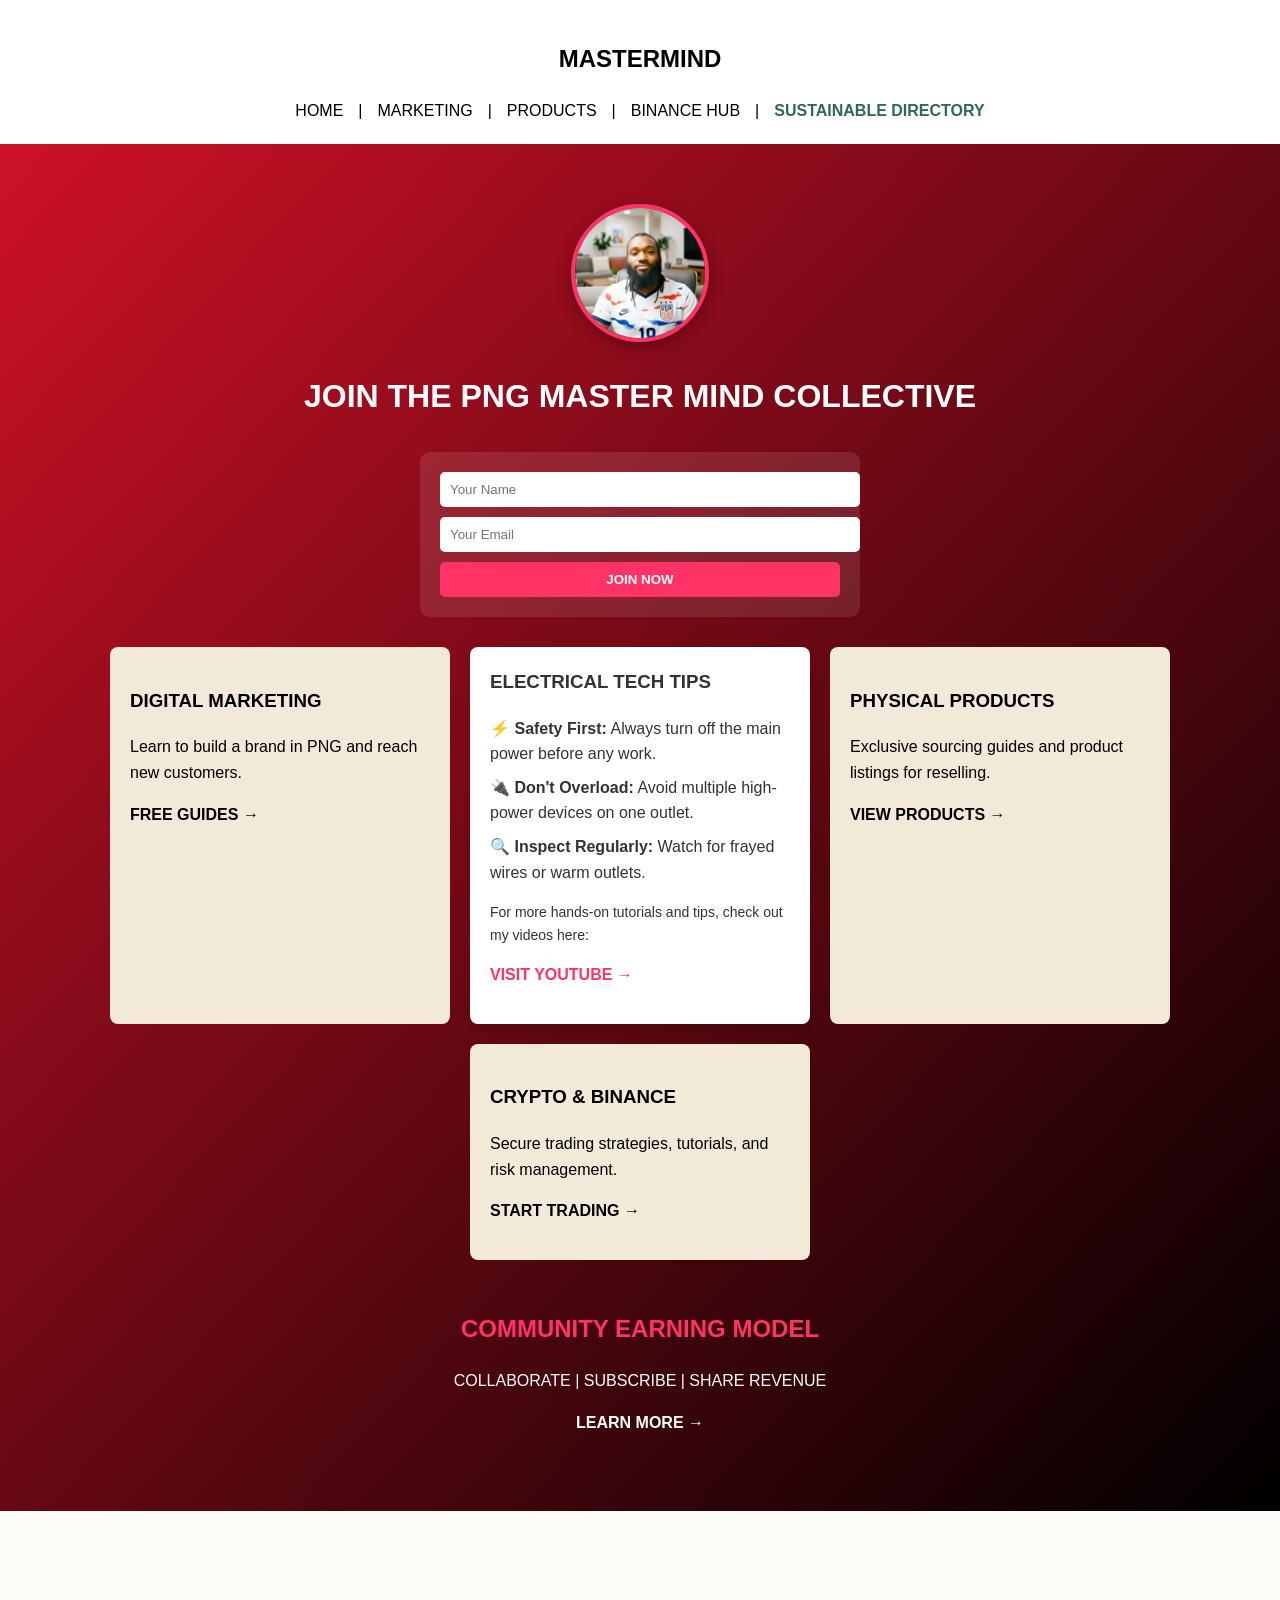
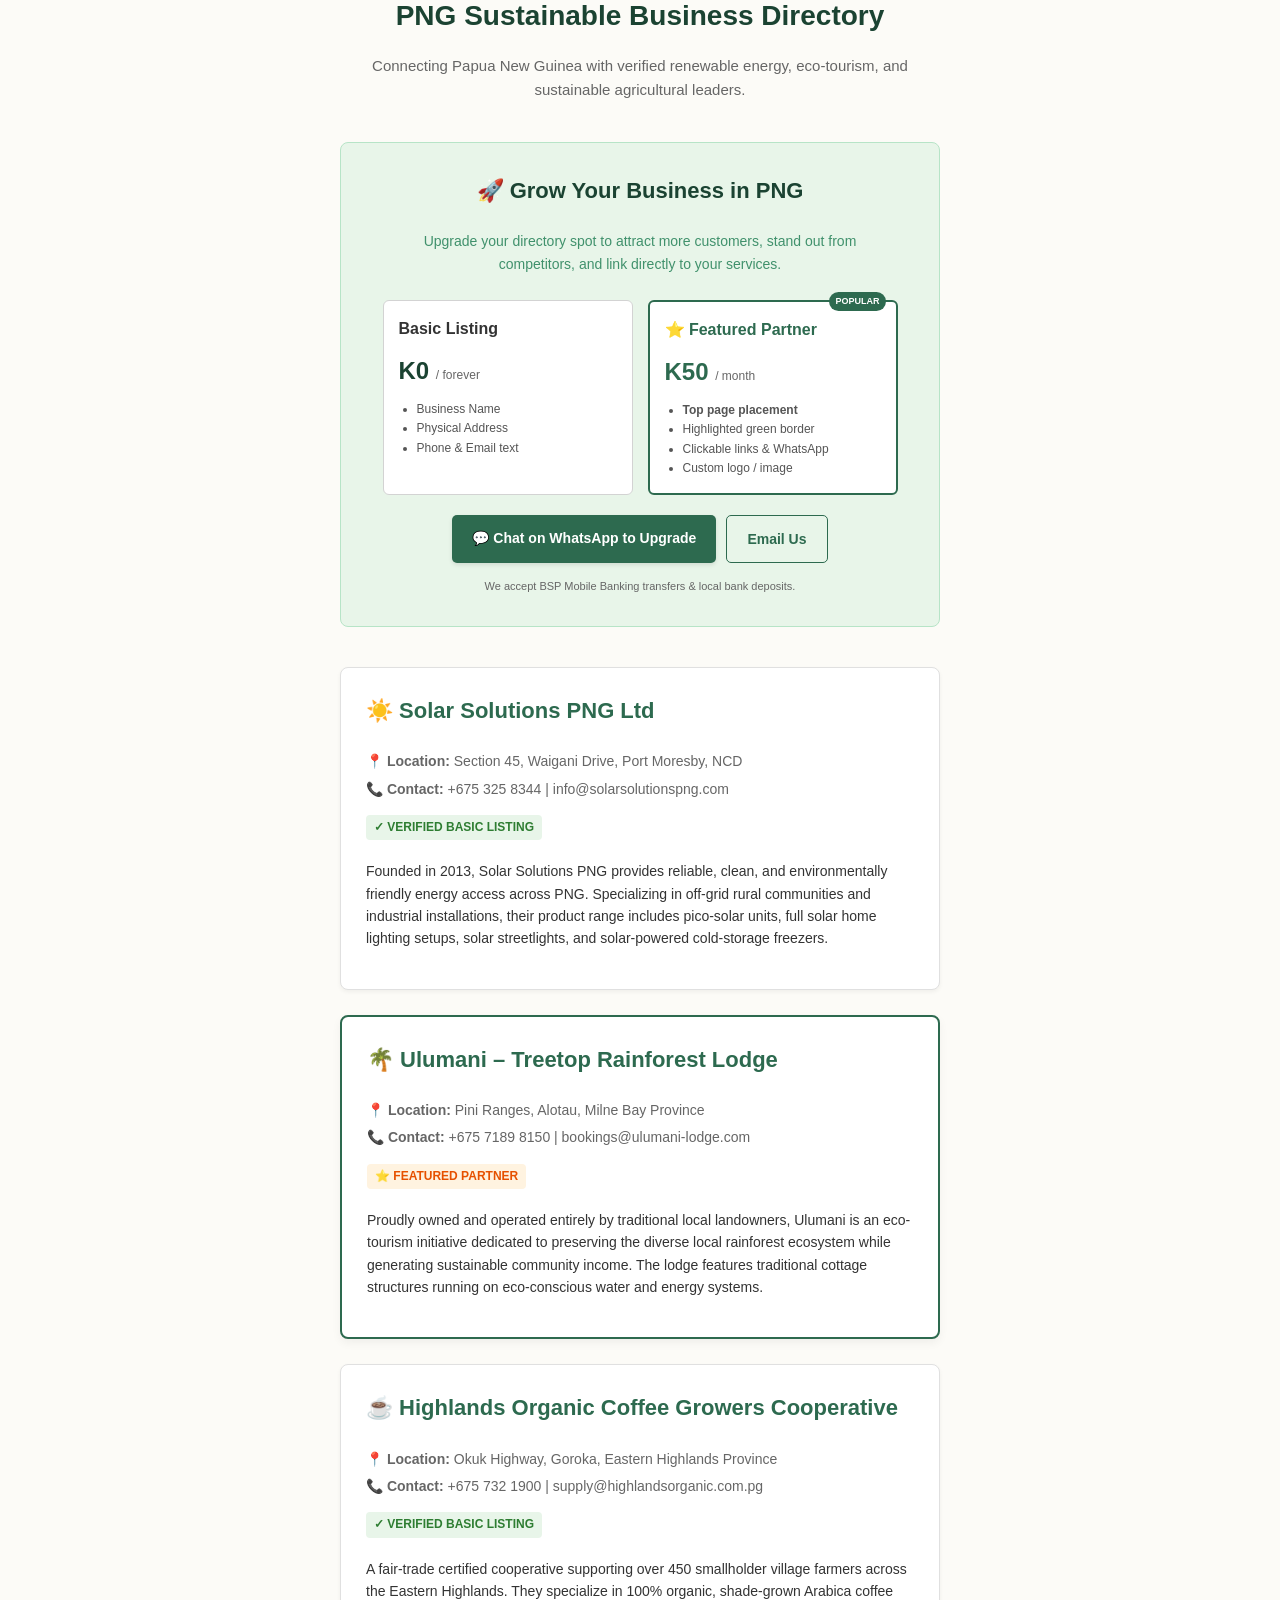
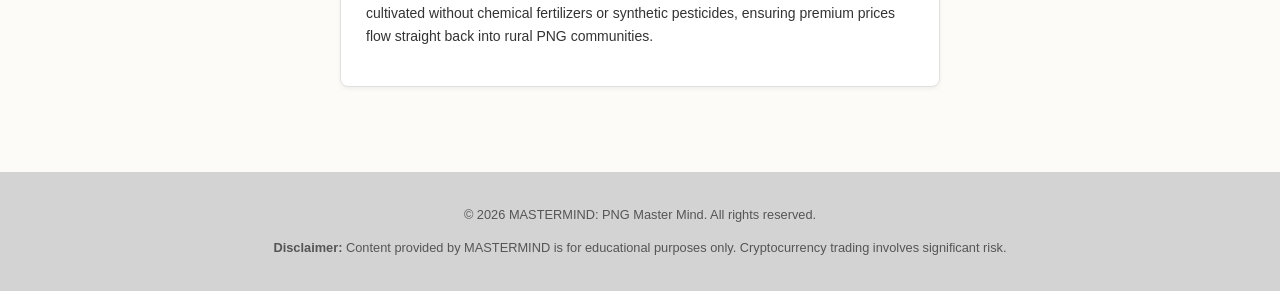
==== index.html @ 30e2c2bf "Update index.html" ====
<!DOCTYPE html>
<html lang="en">
<head>
    <meta charset="UTF-8">
    <meta name="viewport" content="width=device-width, initial-scale=1.0">
    <title>MASTERMIND | PNG Master Mind Collective</title>
    <style>
        body { margin: 0; font-family: sans-serif; line-height: 1.6; }
        header { padding: 20px; text-align: center; background: #fff; }
        nav { display: flex; gap: 15px; justify-content: center; flex-wrap: wrap; margin-top: 10px; }
        .hero-bg { background: linear-gradient(to bottom right, #ce1126, #000000); padding: 60px 20px; color: white; text-align: center; }
        .container { display: flex; justify-content: center; gap: 20px; margin-top: 30px; flex-wrap: wrap; }
        .card { background: #f2e9d8; padding: 20px; border-radius: 8px; color: black; width: 100%; max-width: 300px; text-align: left; }
        .btn { background: #ff3366; color: white; padding: 10px 20px; border: none; border-radius: 5px; cursor: pointer; font-weight: bold; }
        .footer { background: #d3d3d3; padding: 20px; text-align: center; font-size: 0.8em; color: #555; }
        a { text-decoration: none; color: inherit; }
        .hero-section {
            background-image: url('profile.jpg'); 
            background-size: cover;          
            background-position: center;     
            background-repeat: no-repeat;
            padding: 50px 20px;
            position: relative;
        }
        .service-box {
            background: #fff;
            color: #333;
            padding: 20px;
            border-radius: 8px;
            width: 100%;
            max-width: 300px;
            text-align: left;
            box-shadow: 0 4px 6px rgba(0,0,0,0.1);
        }
        /* Responsive adjustments */
        @media (max-width: 600px) {
            .container { flex-direction: column; align-items: center; }
            .card, .service-box { width: 90%; max-width: 90%; }
        }
    </style>
</head>
<body>

    <header>
        <h2>MASTERMIND</h2>
        <nav>
            <a href="index.html">HOME</a> | 
            <a href="marketing.html">MARKETING</a> | 
            <a href="products.html">PRODUCTS</a> | 
            <a href="binance.html">BINANCE HUB</a> |
            <a href="#directory" style="color: #2d6a4f; font-weight: bold;">SUSTAINABLE DIRECTORY</a>
        </nav>
    </header>

    <div class="hero-bg">
        <!-- TOP PROFILE IMAGE MOVED HERE -->
        <div style="margin-bottom: 20px;">
            <img src="profile.jpg" alt="Mastermind Founder" style="width: 130px; height: 130px; border-radius: 50%; object-fit: cover; border: 4px solid #ff3366; box-shadow: 0 4px 15px rgba(0,0,0,0.3);">
        </div>

        <h1>JOIN THE PNG MASTER MIND COLLECTIVE</h1>
        
        <div style="max-width: 400px; margin: 30px auto; background: rgba(255,255,255,0.1); padding: 20px; border-radius: 10px;">
            <form action="submit_form.php" method="POST">
                <input type="text" name="name" placeholder="Your Name" style="width: 100%; padding: 10px; margin-bottom: 10px; border-radius: 5px; border: none;" required>
                <input type="email" name="email" placeholder="Your Email" style="width: 100%; padding: 10px; margin-bottom: 10px; border-radius: 5px; border: none;" required>
                <button type="submit" class="btn" style="width: 100%;">JOIN NOW</button>
            </form>
        </div>

        <div class="container">
            <div class="card">
                <h3>DIGITAL MARKETING</h3>
                <p>Learn to build a brand in PNG and reach new customers.</p>
                <p><strong><a href="marketing.html">FREE GUIDES →</a></strong></p>
            </div>
            
            <div class="service-box">
                <h3 style="margin-top: 0; text-align: left;">ELECTRICAL TECH TIPS</h3>
                <ul style="text-align: left; list-style-type: none; padding-left: 0;">
                    <li style="margin-bottom: 8px;">⚡ <strong>Safety First:</strong> Always turn off the main power before any work.</li>
                    <li style="margin-bottom: 8px;">🔌 <strong>Don't Overload:</strong> Avoid multiple high-power devices on one outlet.</li>
                    <li style="margin-bottom: 8px;">🔍 <strong>Inspect Regularly:</strong> Watch for frayed wires or warm outlets.</li>
                </ul>
                <p style="font-size: 14px; text-align: left;">For more hands-on tutorials and tips, check out my videos here:</p>
                <p style="text-align: left;"><strong><a href="https://youtube.com/@tgl-v9l?si=GPCsezzD4Vhh_WwA" target="_blank" style="color: #ff3366;">VISIT YOUTUBE →</a></strong></p>
            </div>

            <div class="card">
                <h3>PHYSICAL PRODUCTS</h3>
                <p>Exclusive sourcing guides and product listings for reselling.</p>
                <p><strong><a href="products.html">VIEW PRODUCTS →</a></strong></p>
            </div>
            
            <div class="card">
                <h3>CRYPTO & BINANCE</h3>
                <p>Secure trading strategies, tutorials, and risk management.</p>
                <p><strong><a href="binance.html">START TRADING →</a></strong></p>
            </div>
        </div>

        <div style="margin-top: 50px;">
            <h2 style="color: #ff3366;">COMMUNITY EARNING MODEL</h2>
            <p>COLLABORATE | SUBSCRIBE | SHARE REVENUE</p>
            <p><strong><a href="model.html">LEARN MORE →</a></strong></p>
        </div>
    </div>

    <!-- START OF PNG GREEN DIRECTORY SECTION -->
    <section id="directory" style="padding: 60px 20px; font-family: sans-serif; background-color: #fcfbf7; color: #333;">
        <div style="max-width: 600px; margin: 0 auto;">
            <h2 style="text-align: center; color: #1b4332; margin-bottom: 10px; font-size: 28px;">
                PNG Sustainable Business Directory
            </h2>
            <p style="text-align: center; color: #666; margin-bottom: 40px; font-size: 15px;">
                Connecting Papua New Guinea with verified renewable energy, eco-tourism, and sustainable agricultural leaders.
            </p>

            <!-- START OF PRICING / GET FEATURED BLOCK -->
            <div style="background: #e8f5e9; border: 1px solid #b7e4c7; border-radius: 8px; padding: 30px 20px; margin-bottom: 40px; text-align: center;">
                <h3 style="color: #1b4332; margin-top: 0; font-size: 22px;">🚀 Grow Your Business in PNG</h3>
                <p style="color: #40916c; max-width: 500px; margin: 0 auto 25px auto; font-size: 14px;">
                    Upgrade your directory spot to attract more customers, stand out from competitors, and link directly to your services.
                </p>
                
                <!-- Pricing Grid Wrapper -->
                <div style="display: flex; gap: 15px; justify-content: center; flex-wrap: wrap; margin-bottom: 20px;">
                    
                    <!-- Basic Card -->
                    <div style="background: white; border: 1px solid #d3d3d3; border-radius: 6px; padding: 15px; flex: 1; min-width: 200px; max-width: 250px; box-sizing: border-box; text-align: left;">
                        <h4 style="margin: 0; color: #333; font-size: 16px;">Basic Listing</h4>
                        <div style="font-size: 24px; font-weight: bold; margin: 10px 0; color: #1b4332;">K0 <span style="font-size: 12px; font-weight: normal; color: #666;">/ forever</span></div>
                        <ul style="padding-left: 18px; margin: 0; font-size: 12px; line-height: 1.6; color: #555;">
                            <li>Business Name</li>
                            <li>Physical Address</li>
                            <li>Phone &amp; Email text</li>
                        </ul>
                    </div>

                    <!-- Featured Card -->
                    <div style="background: white; border: 2px solid #2d6a4f; border-radius: 6px; padding: 15px; flex: 1; min-width: 200px; max-width: 250px; box-sizing: border-box; text-align: left; position: relative;">
                        <span style="position: absolute; top: -10px; right: 10px; background: #2d6a4f; color: white; font-size: 9px; padding: 2px 6px; border-radius: 10px; font-weight: bold;">POPULAR</span>
                        <h4 style="margin: 0; color: #2d6a4f; font-size: 16px;">⭐ Featured Partner</h4>
                        <div style="font-size: 24px; font-weight: bold; margin: 10px 0; color: #2d6a4f;">K50 <span style="font-size: 12px; font-weight: normal; color: #666;">/ month</span></div>
                        <ul style="padding-left: 18px; margin: 0; font-size: 12px; line-height: 1.6; color: #555;">
                            <li><strong>Top page placement</strong></li>
                            <li>Highlighted green border</li>
                            <li>Clickable links &amp; WhatsApp</li>
                            <li>Custom logo / image</li>
                        </ul>
                    </div>

                </div>

                <!-- Call to Action Buttons -->
                <div style="display: flex; gap: 10px; justify-content: center; flex-wrap: wrap;">
                    <a href="https://wa.me/67579056975" target="_blank" style="background: #2d6a4f; color: white; padding: 12px 20px; font-weight: bold; border-radius: 5px; font-size: 14px; box-shadow: 0 2px 4px rgba(0,0,0,0.1);">
                        💬 Chat on WhatsApp to Upgrade
                    </a>
                    <a href="mailto:info@solarsolutionspng.com?subject=Directory%20Upgrade%20Inquiry" style="background: transparent; color: #2d6a4f; border: 1px solid #2d6a4f; padding: 12px 20px; font-weight: bold; border-radius: 5px; font-size: 14px;">
                        Email Us
                    </a>
                </div>
                <p style="font-size: 11px; color: #666; margin: 15px 0 0 0;">We accept BSP Mobile Banking transfers &amp; local bank deposits.</p>
            </div>
            <!-- END OF PRICING / GET FEATURED BLOCK -->

            <!-- LISTING 1: SOLAR SOLUTIONS -->
            <div style="background: white; border: 1px solid #e0e0e0; border-radius: 8px; padding: 25px; margin-bottom: 25px; box-shadow: 0 2px 4px rgba(0,0,0,0.05); text-align: left;">
                <h3 style="margin-top: 0; color: #2d6a4f; font-size: 22px;">☀️ Solar Solutions PNG Ltd</h3>
                <p style="margin: 5px 0; font-size: 14px; color: #666;">
                    <strong>📍 Location:</strong> Section 45, Waigani Drive, Port Moresby, NCD
                </p>
                <p style="margin: 5px 0; font-size: 14px; color: #666;">
                    <strong>📞 Contact:</strong> +675 325 8344 | info@solarsolutionspng.com
                </p>
                <div style="display: inline-block; background: #e8f5e9; color: #2e7d32; padding: 3px 8px; border-radius: 4px; font-size: 12px; font-weight: bold; margin: 10px 0;">
                    ✓ VERIFIED BASIC LISTING
                </div>
                <p style="font-size: 14px; line-height: 1.6; color: #333; margin-top: 10px;">
                    Founded in 2013, Solar Solutions PNG provides reliable, clean, and environmentally friendly energy access across PNG. Specializing in off-grid rural communities and industrial installations, their product range includes pico-solar units, full solar home lighting setups, solar streetlights, and solar-powered cold-storage freezers.
                </p>
            </div>

            <!-- LISTING 2: ECO-LODGE -->
            <div style="background: white; border: 2px solid #2d6a4f; border-radius: 8px; padding: 25px; margin-bottom: 25px; box-shadow: 0 4px 10px rgba(0,0,0,0.05); position: relative; text-align: left;">
                <h3 style="margin-top: 0; color: #2d6a4f; font-size: 22px;">🌴 Ulumani – Treetop Rainforest Lodge</h3>
                <p style="margin: 5px 0; font-size: 14px; color: #666;">
                    <strong>📍 Location:</strong> Pini Ranges, Alotau, Milne Bay Province
                </p>
                <p style="margin: 5px 0; font-size: 14px; color: #666;">
                    <strong>📞 Contact:</strong> +675 7189 8150 | bookings@ulumani-lodge.com
                </p>
                <div style="display: inline-block; background: #fff3e0; color: #e65100; padding: 3px 8px; border-radius: 4px; font-size: 12px; font-weight: bold; margin: 10px 0;">
                    ⭐ FEATURED PARTNER
                </div>
                <p style="font-size: 14px; line-height: 1.6; color: #333; margin-top: 10px;">
                    Proudly owned and operated entirely by traditional local landowners, Ulumani is an eco-tourism initiative dedicated to preserving the diverse local rainforest ecosystem while generating sustainable community income. The lodge features traditional cottage structures running on eco-conscious water and energy systems.
                </p>
            </div>

            <!-- LISTING 3: AGRI-COOPERATIVE -->
            <div style="background: white; border: 1px solid #e0e0e0; border-radius: 8px; padding: 25px; margin-bottom: 25px; box-shadow: 0 2px 4px rgba(0,0,0,0.05); text-align: left;">
                <h3 style="margin-top: 0; color: #2d6a4f; font-size: 22px;">☕ Highlands Organic Coffee Growers Cooperative</h3>
                <p style="margin: 5px 0; font-size: 14px; color: #666;">
                    <strong>📍 Location:</strong> Okuk Highway, Goroka, Eastern Highlands Province
                </p>
                <p style="margin: 5px 0; font-size: 14px; color: #666;">
                    <strong>📞 Contact:</strong> +675 732 1900 | supply@highlandsorganic.com.pg
                </p>
                <div style="display: inline-block; background: #e8f5e9; color: #2e7d32; padding: 3px 8px; border-radius: 4px; font-size: 12px; font-weight: bold; margin: 10px 0;">
                    ✓ VERIFIED BASIC LISTING
                </div>
                <p style="font-size: 14px; line-height: 1.6; color: #333; margin-top: 10px;">
                    A fair-trade certified cooperative supporting over 450 smallholder village farmers across the Eastern Highlands. They specialize in 100% organic, shade-grown Arabica coffee cultivated without chemical fertilizers or synthetic pesticides, ensuring premium prices flow straight back into rural PNG communities.
                </p>
            </div>
        </div>
    </section>
    <!-- END OF PNG GREEN DIRECTORY SECTION -->

    <footer class="footer">
        <p>© 2026 MASTERMIND: PNG Master Mind. All rights reserved.</p>
        <p><strong>Disclaimer:</strong> Content provided by MASTERMIND is for educational purposes only. Cryptocurrency trading involves significant risk.</p>
    </footer>

</body>
</html>
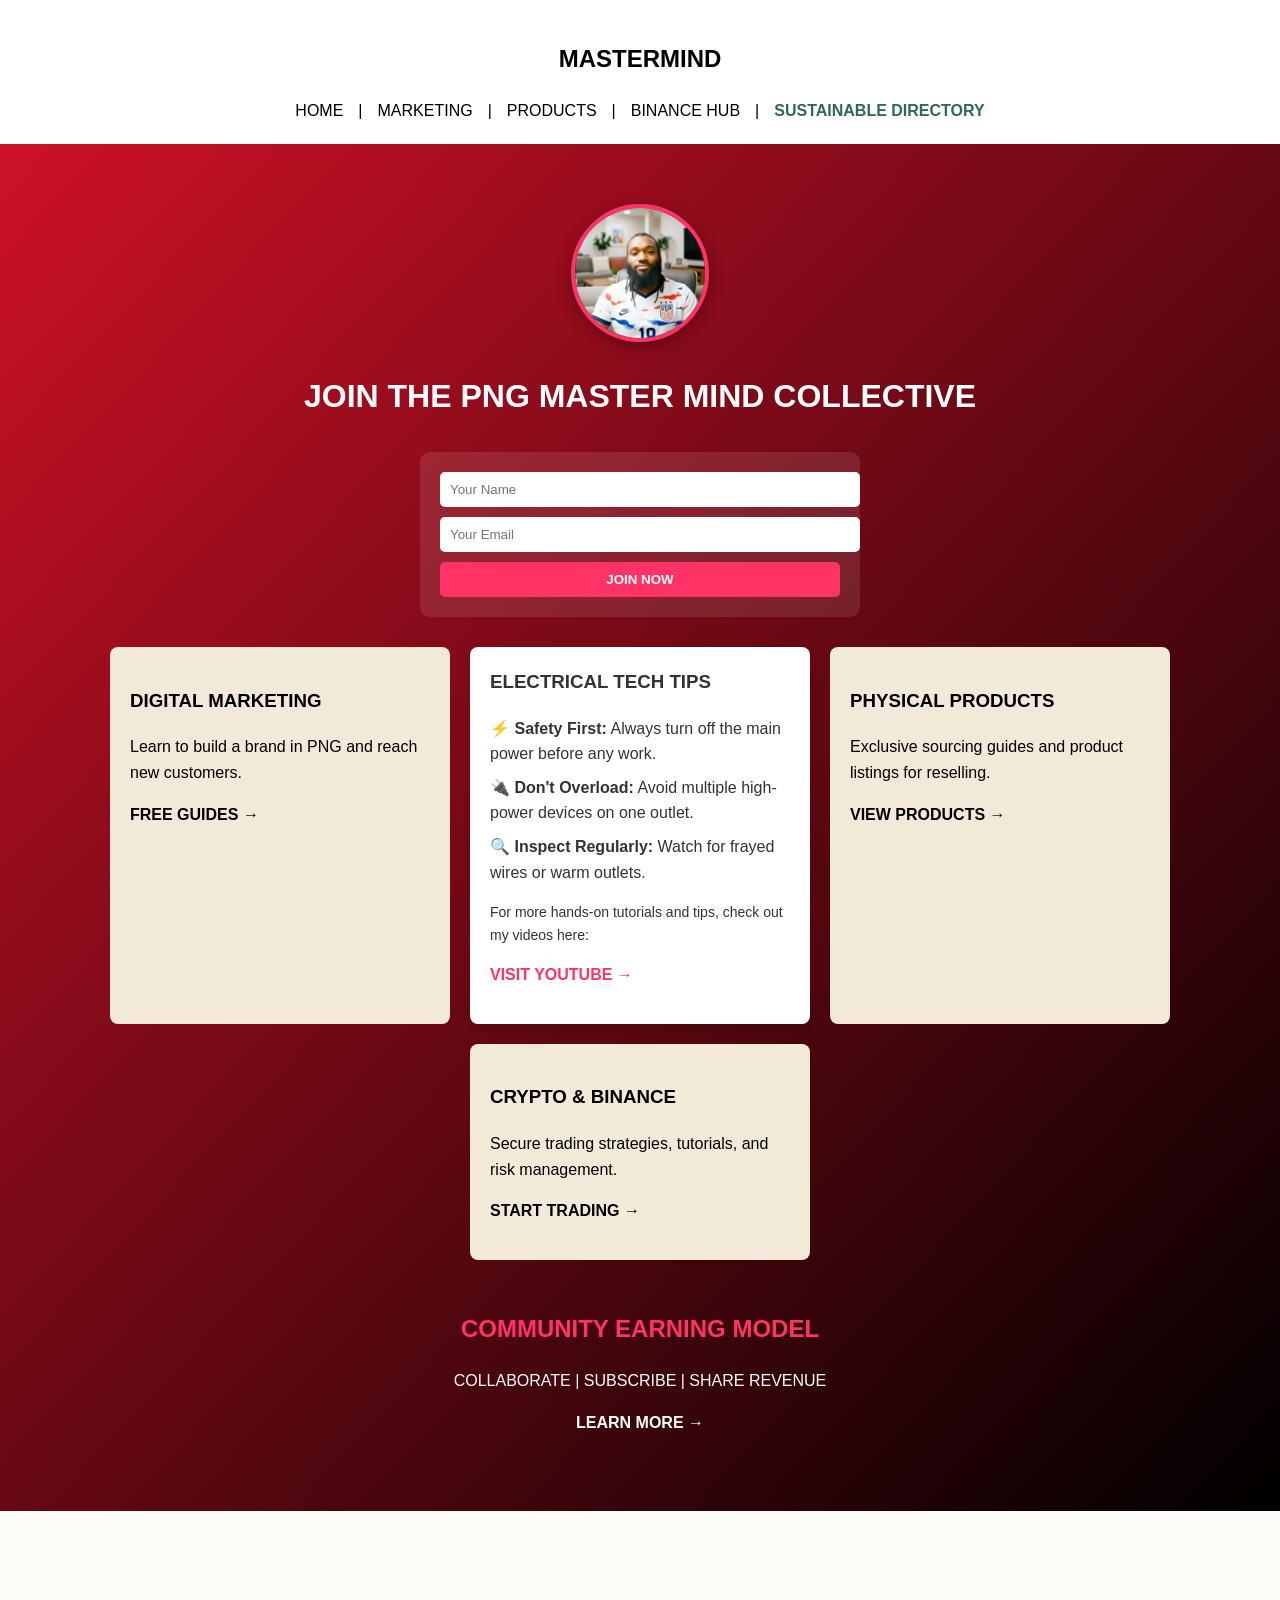
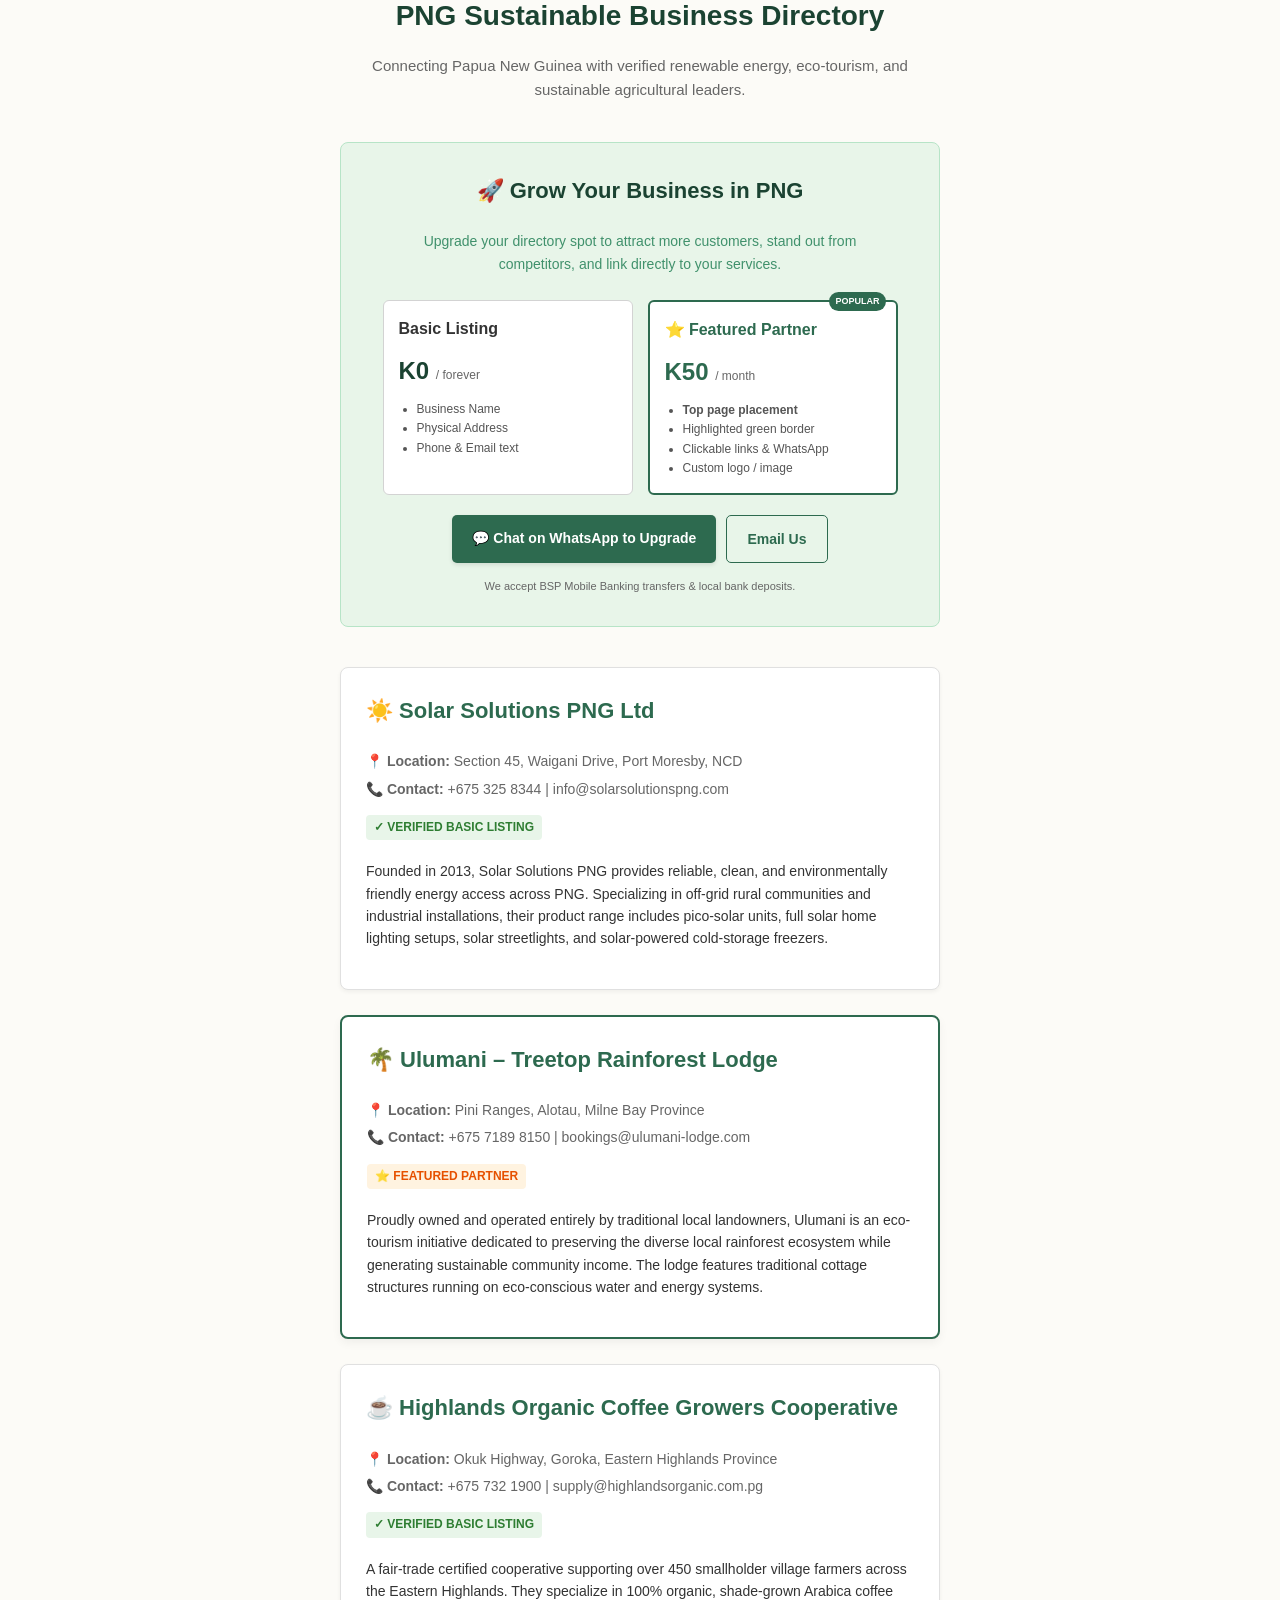
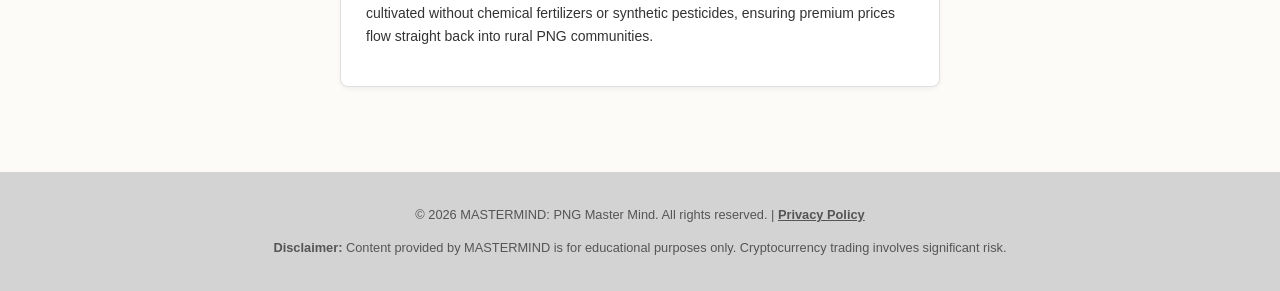
==== commit 3173bc49: "Update index.html" ====
--- a/index.html
+++ b/index.html
@@ -1,4 +1,4 @@
-<!DOCTYPE html>
+            <!DOCTYPE html>
 <html lang="en">
 <head>
     <meta charset="UTF-8">
@@ -53,7 +53,7 @@
     </header>
 
     <div class="hero-bg">
-        <!-- TOP PROFILE IMAGE MOVED HERE -->
+        <!-- TOP PROFILE IMAGE -->
         <div style="margin-bottom: 20px;">
             <img src="profile.jpg" alt="Mastermind Founder" style="width: 130px; height: 130px; border-radius: 50%; object-fit: cover; border: 4px solid #ff3366; box-shadow: 0 4px 15px rgba(0,0,0,0.3);">
         </div>
@@ -157,7 +157,8 @@
                     <a href="https://wa.me/67579056975" target="_blank" style="background: #2d6a4f; color: white; padding: 12px 20px; font-weight: bold; border-radius: 5px; font-size: 14px; box-shadow: 0 2px 4px rgba(0,0,0,0.1);">
                         💬 Chat on WhatsApp to Upgrade
                     </a>
-                    <a href="mailto:info@solarsolutionspng.com?subject=Directory%20Upgrade%20Inquiry" style="background: transparent; color: #2d6a4f; border: 1px solid #2d6a4f; padding: 12px 20px; font-weight: bold; border-radius: 5px; font-size: 14px;">
+                    <!-- GMAIL ADDRESS INSERTED HERE -->
+                    <a href="mailto:golokiglen25@gmail.com?subject=Directory%20Upgrade%20Inquiry" style="background: transparent; color: #2d6a4f; border: 1px solid #2d6a4f; padding: 12px 20px; font-weight: bold; border-radius: 5px; font-size: 14px;">
                         Email Us
                     </a>
                 </div>
@@ -219,8 +220,9 @@
     </section>
     <!-- END OF PNG GREEN DIRECTORY SECTION -->
 
+    <!-- FOOTER WITH PRIVACY POLICY LINK -->
     <footer class="footer">
-        <p>© 2026 MASTERMIND: PNG Master Mind. All rights reserved.</p>
+        <p>© 2026 MASTERMIND: PNG Master Mind. All rights reserved. | <a href="privacy.html" style="text-decoration: underline; color: #555; font-weight: bold;">Privacy Policy</a></p>
         <p><strong>Disclaimer:</strong> Content provided by MASTERMIND is for educational purposes only. Cryptocurrency trading involves significant risk.</p>
     </footer>
 
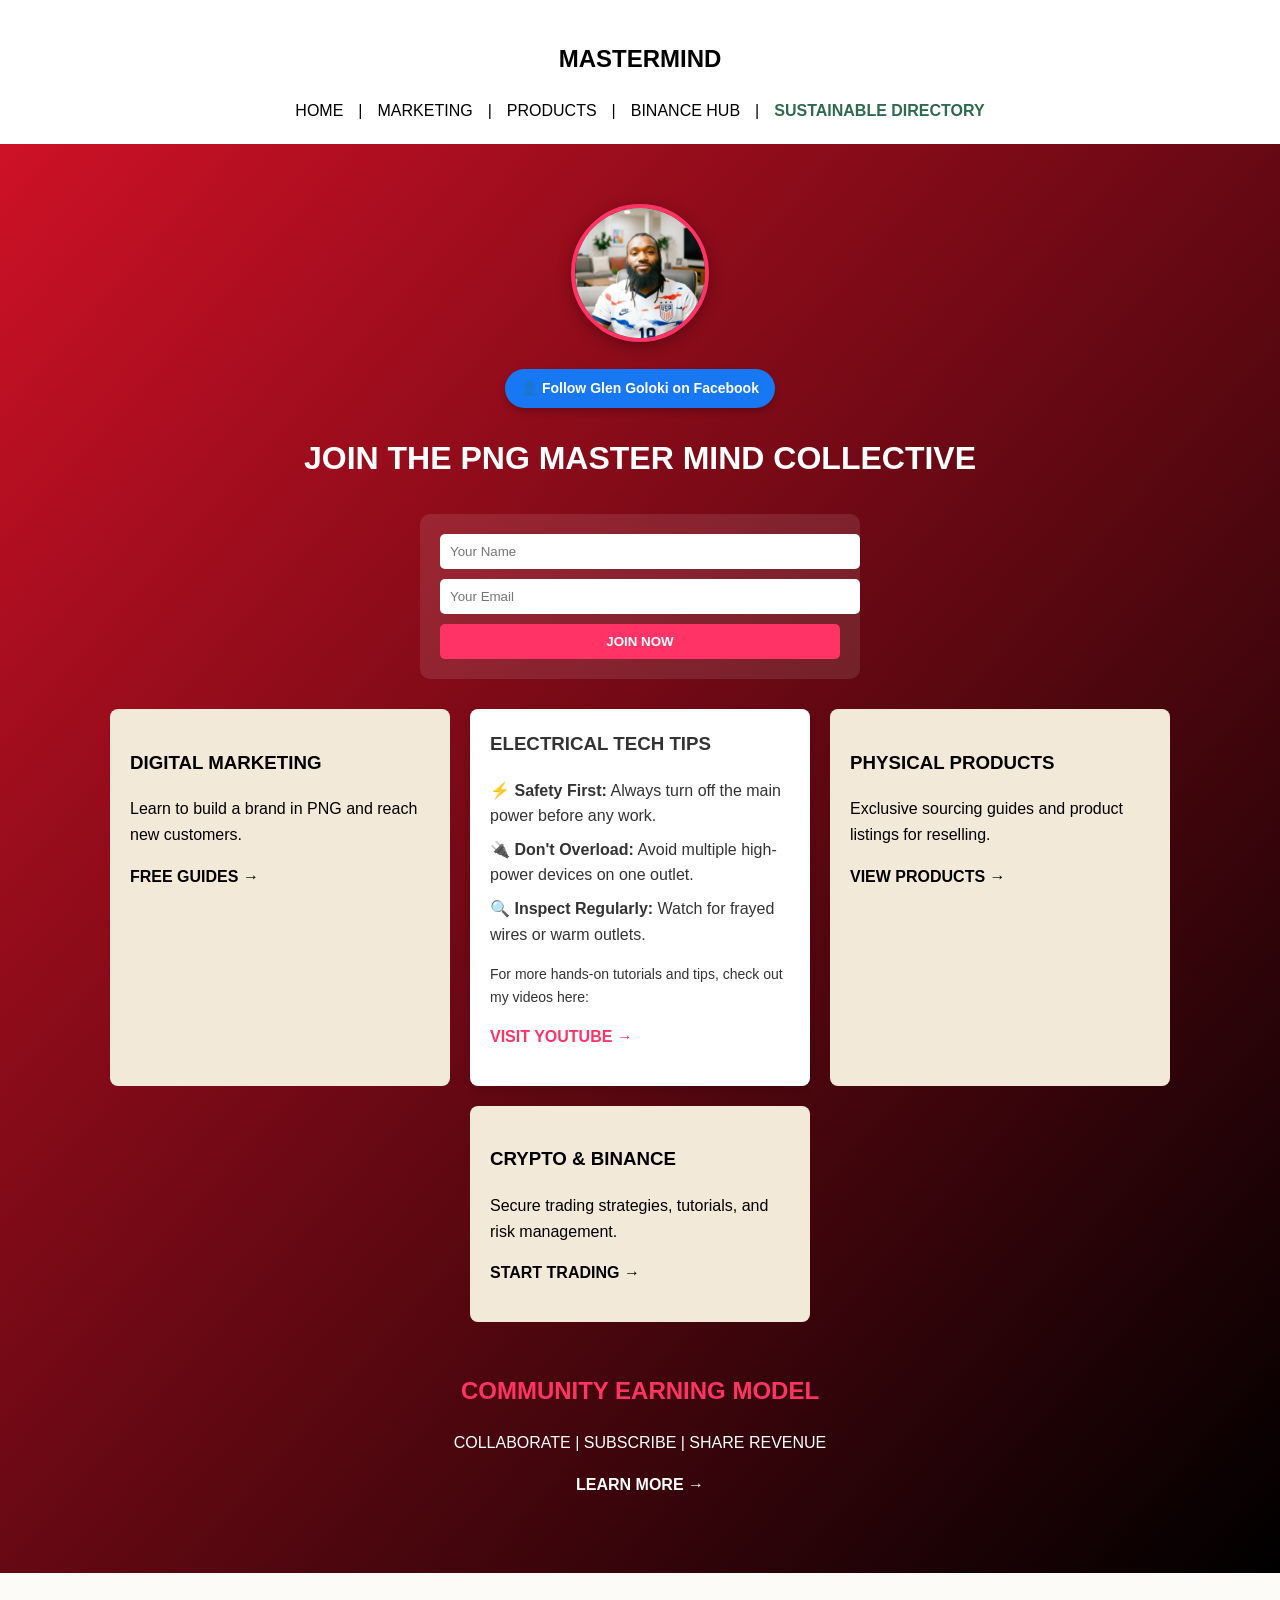
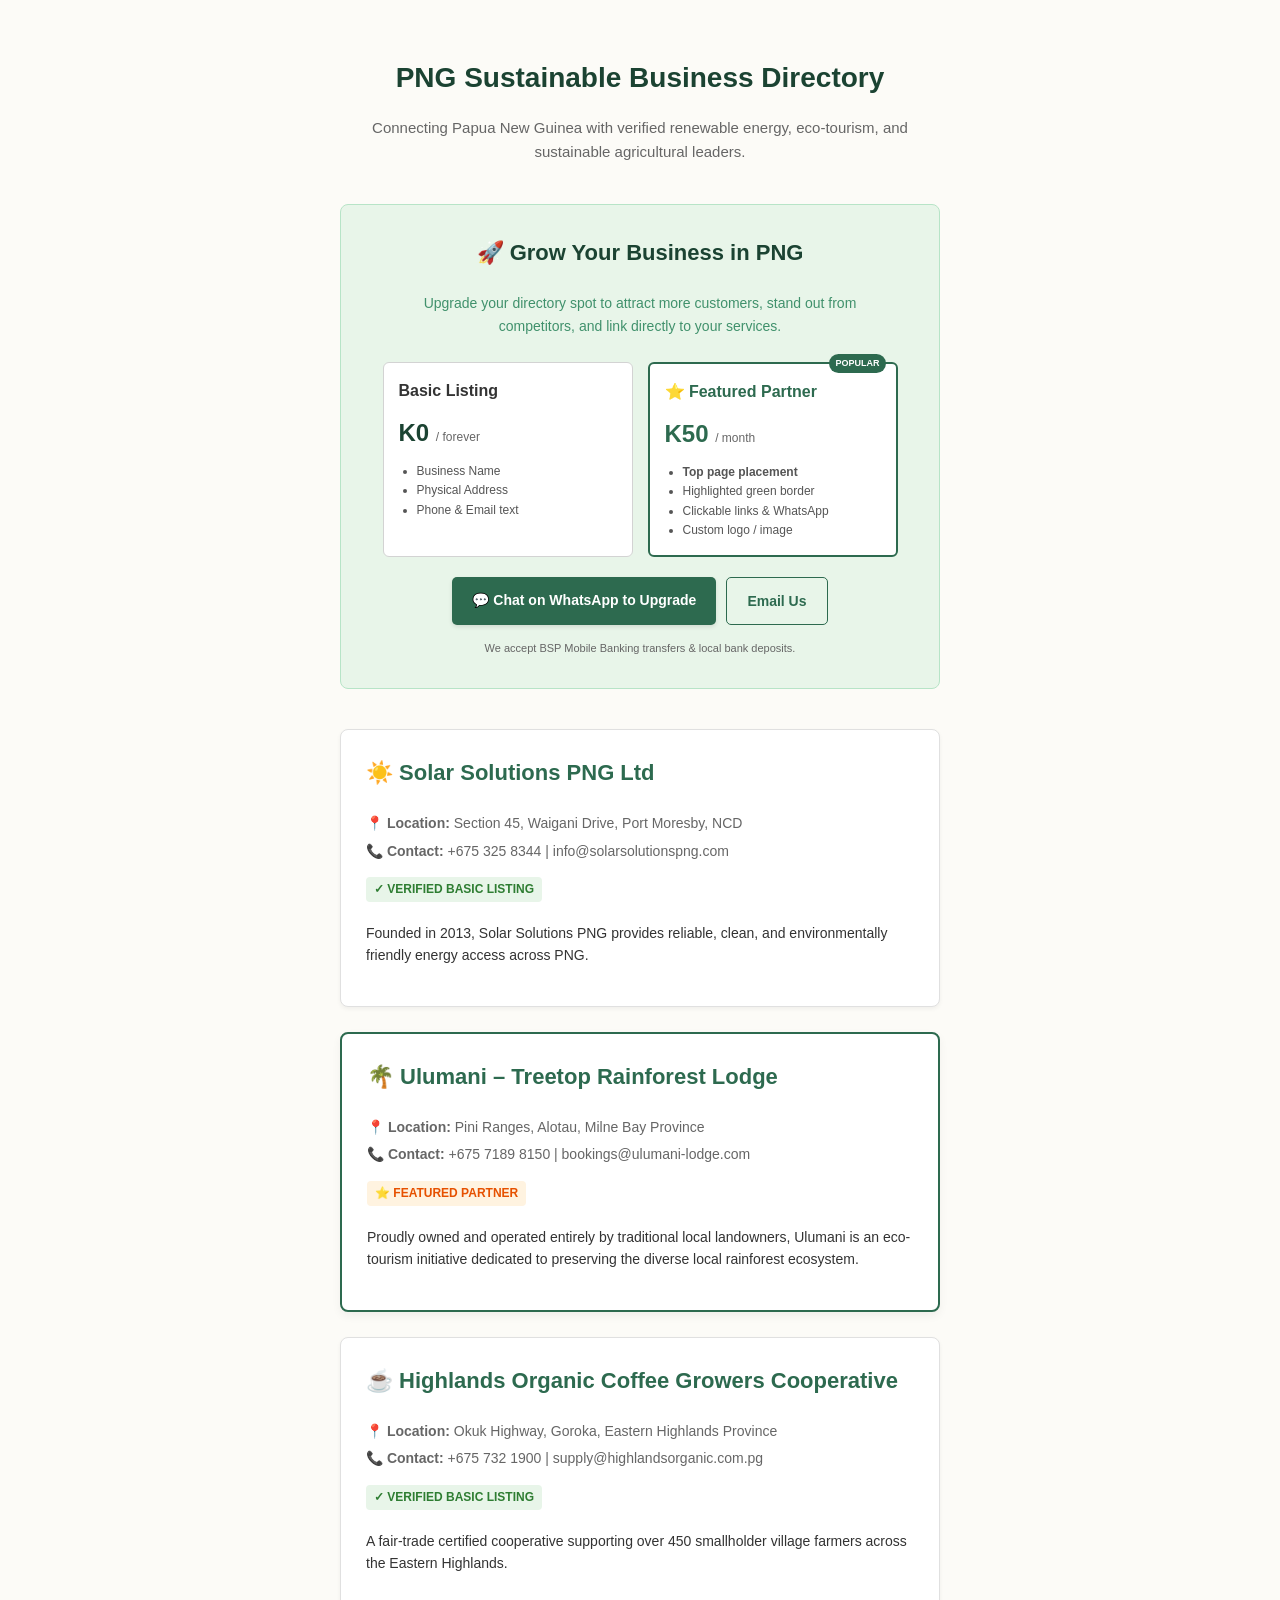
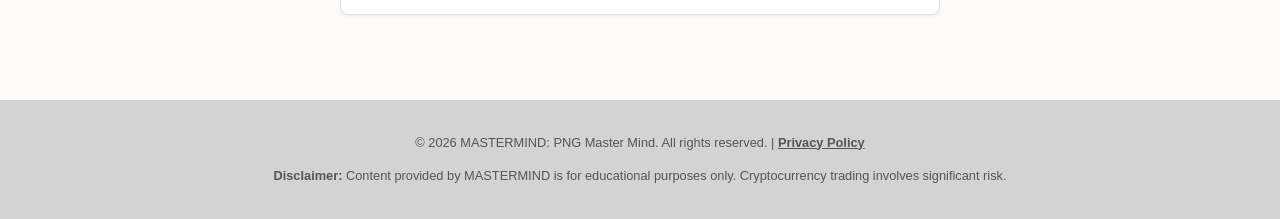
==== commit d79d2fc3: "Update index.html" ====
--- a/index.html
+++ b/index.html
@@ -1,4 +1,4 @@
-            <!DOCTYPE html>
+  <!DOCTYPE html>
 <html lang="en">
 <head>
     <meta charset="UTF-8">
@@ -12,6 +12,7 @@
         .container { display: flex; justify-content: center; gap: 20px; margin-top: 30px; flex-wrap: wrap; }
         .card { background: #f2e9d8; padding: 20px; border-radius: 8px; color: black; width: 100%; max-width: 300px; text-align: left; }
         .btn { background: #ff3366; color: white; padding: 10px 20px; border: none; border-radius: 5px; cursor: pointer; font-weight: bold; }
+        .btn-fb { background: #1877f2; color: white; padding: 8px 16px; border: none; border-radius: 20px; font-weight: bold; display: inline-flex; align-items: center; gap: 8px; font-size: 14px; margin-top: 10px; text-decoration: none; box-shadow: 0 4px 6px rgba(0,0,0,0.2); }
         .footer { background: #d3d3d3; padding: 20px; text-align: center; font-size: 0.8em; color: #555; }
         a { text-decoration: none; color: inherit; }
         .hero-section {
@@ -32,7 +33,6 @@
             text-align: left;
             box-shadow: 0 4px 6px rgba(0,0,0,0.1);
         }
-        /* Responsive adjustments */
         @media (max-width: 600px) {
             .container { flex-direction: column; align-items: center; }
             .card, .service-box { width: 90%; max-width: 90%; }
@@ -54,11 +54,18 @@
 
     <div class="hero-bg">
         <!-- TOP PROFILE IMAGE -->
-        <div style="margin-bottom: 20px;">
+        <div style="margin-bottom: 10px;">
             <img src="profile.jpg" alt="Mastermind Founder" style="width: 130px; height: 130px; border-radius: 50%; object-fit: cover; border: 4px solid #ff3366; box-shadow: 0 4px 15px rgba(0,0,0,0.3);">
         </div>
 
-        <h1>JOIN THE PNG MASTER MIND COLLECTIVE</h1>
+        <!-- NEW FACEBOOK PROFILE CHIP -->
+        <div>
+            <a href="https://www.facebook.com/share/1889UxGZRA/" target="_blank" class="btn-fb">
+                👤 Follow Glen Goloki on Facebook
+            </a>
+        </div>
+
+        <h1 style="margin-top: 25px;">JOIN THE PNG MASTER MIND COLLECTIVE</h1>
         
         <div style="max-width: 400px; margin: 30px auto; background: rgba(255,255,255,0.1); padding: 20px; border-radius: 10px;">
             <form action="submit_form.php" method="POST">
@@ -93,7 +100,7 @@
             </div>
             
             <div class="card">
-                <h3>CRYPTO & BINANCE</h3>
+                <h3>CRYPTO &amp; BINANCE</h3>
                 <p>Secure trading strategies, tutorials, and risk management.</p>
                 <p><strong><a href="binance.html">START TRADING →</a></strong></p>
             </div>
@@ -116,17 +123,13 @@
                 Connecting Papua New Guinea with verified renewable energy, eco-tourism, and sustainable agricultural leaders.
             </p>
 
-            <!-- START OF PRICING / GET FEATURED BLOCK -->
             <div style="background: #e8f5e9; border: 1px solid #b7e4c7; border-radius: 8px; padding: 30px 20px; margin-bottom: 40px; text-align: center;">
                 <h3 style="color: #1b4332; margin-top: 0; font-size: 22px;">🚀 Grow Your Business in PNG</h3>
                 <p style="color: #40916c; max-width: 500px; margin: 0 auto 25px auto; font-size: 14px;">
                     Upgrade your directory spot to attract more customers, stand out from competitors, and link directly to your services.
                 </p>
                 
-                <!-- Pricing Grid Wrapper -->
                 <div style="display: flex; gap: 15px; justify-content: center; flex-wrap: wrap; margin-bottom: 20px;">
-                    
-                    <!-- Basic Card -->
                     <div style="background: white; border: 1px solid #d3d3d3; border-radius: 6px; padding: 15px; flex: 1; min-width: 200px; max-width: 250px; box-sizing: border-box; text-align: left;">
                         <h4 style="margin: 0; color: #333; font-size: 16px;">Basic Listing</h4>
                         <div style="font-size: 24px; font-weight: bold; margin: 10px 0; color: #1b4332;">K0 <span style="font-size: 12px; font-weight: normal; color: #666;">/ forever</span></div>
@@ -137,7 +140,6 @@
                         </ul>
                     </div>
 
-                    <!-- Featured Card -->
                     <div style="background: white; border: 2px solid #2d6a4f; border-radius: 6px; padding: 15px; flex: 1; min-width: 200px; max-width: 250px; box-sizing: border-box; text-align: left; position: relative;">
                         <span style="position: absolute; top: -10px; right: 10px; background: #2d6a4f; color: white; font-size: 9px; padding: 2px 6px; border-radius: 10px; font-weight: bold;">POPULAR</span>
                         <h4 style="margin: 0; color: #2d6a4f; font-size: 16px;">⭐ Featured Partner</h4>
@@ -149,24 +151,19 @@
                             <li>Custom logo / image</li>
                         </ul>
                     </div>
-
-                </div>
-
-                <!-- Call to Action Buttons -->
+                </div>
+
                 <div style="display: flex; gap: 10px; justify-content: center; flex-wrap: wrap;">
                     <a href="https://wa.me/67579056975" target="_blank" style="background: #2d6a4f; color: white; padding: 12px 20px; font-weight: bold; border-radius: 5px; font-size: 14px; box-shadow: 0 2px 4px rgba(0,0,0,0.1);">
                         💬 Chat on WhatsApp to Upgrade
                     </a>
-                    <!-- GMAIL ADDRESS INSERTED HERE -->
                     <a href="mailto:golokiglen25@gmail.com?subject=Directory%20Upgrade%20Inquiry" style="background: transparent; color: #2d6a4f; border: 1px solid #2d6a4f; padding: 12px 20px; font-weight: bold; border-radius: 5px; font-size: 14px;">
                         Email Us
                     </a>
                 </div>
                 <p style="font-size: 11px; color: #666; margin: 15px 0 0 0;">We accept BSP Mobile Banking transfers &amp; local bank deposits.</p>
             </div>
-            <!-- END OF PRICING / GET FEATURED BLOCK -->
-
-            <!-- LISTING 1: SOLAR SOLUTIONS -->
+
             <div style="background: white; border: 1px solid #e0e0e0; border-radius: 8px; padding: 25px; margin-bottom: 25px; box-shadow: 0 2px 4px rgba(0,0,0,0.05); text-align: left;">
                 <h3 style="margin-top: 0; color: #2d6a4f; font-size: 22px;">☀️ Solar Solutions PNG Ltd</h3>
                 <p style="margin: 5px 0; font-size: 14px; color: #666;">
@@ -179,11 +176,10 @@
                     ✓ VERIFIED BASIC LISTING
                 </div>
                 <p style="font-size: 14px; line-height: 1.6; color: #333; margin-top: 10px;">
-                    Founded in 2013, Solar Solutions PNG provides reliable, clean, and environmentally friendly energy access across PNG. Specializing in off-grid rural communities and industrial installations, their product range includes pico-solar units, full solar home lighting setups, solar streetlights, and solar-powered cold-storage freezers.
-                </p>
-            </div>
-
-            <!-- LISTING 2: ECO-LODGE -->
+                    Founded in 2013, Solar Solutions PNG provides reliable, clean, and environmentally friendly energy access across PNG.
+                </p>
+            </div>
+
             <div style="background: white; border: 2px solid #2d6a4f; border-radius: 8px; padding: 25px; margin-bottom: 25px; box-shadow: 0 4px 10px rgba(0,0,0,0.05); position: relative; text-align: left;">
                 <h3 style="margin-top: 0; color: #2d6a4f; font-size: 22px;">🌴 Ulumani – Treetop Rainforest Lodge</h3>
                 <p style="margin: 5px 0; font-size: 14px; color: #666;">
@@ -196,11 +192,10 @@
                     ⭐ FEATURED PARTNER
                 </div>
                 <p style="font-size: 14px; line-height: 1.6; color: #333; margin-top: 10px;">
-                    Proudly owned and operated entirely by traditional local landowners, Ulumani is an eco-tourism initiative dedicated to preserving the diverse local rainforest ecosystem while generating sustainable community income. The lodge features traditional cottage structures running on eco-conscious water and energy systems.
-                </p>
-            </div>
-
-            <!-- LISTING 3: AGRI-COOPERATIVE -->
+                    Proudly owned and operated entirely by traditional local landowners, Ulumani is an eco-tourism initiative dedicated to preserving the diverse local rainforest ecosystem.
+                </p>
+            </div>
+
             <div style="background: white; border: 1px solid #e0e0e0; border-radius: 8px; padding: 25px; margin-bottom: 25px; box-shadow: 0 2px 4px rgba(0,0,0,0.05); text-align: left;">
                 <h3 style="margin-top: 0; color: #2d6a4f; font-size: 22px;">☕ Highlands Organic Coffee Growers Cooperative</h3>
                 <p style="margin: 5px 0; font-size: 14px; color: #666;">
@@ -213,14 +208,12 @@
                     ✓ VERIFIED BASIC LISTING
                 </div>
                 <p style="font-size: 14px; line-height: 1.6; color: #333; margin-top: 10px;">
-                    A fair-trade certified cooperative supporting over 450 smallholder village farmers across the Eastern Highlands. They specialize in 100% organic, shade-grown Arabica coffee cultivated without chemical fertilizers or synthetic pesticides, ensuring premium prices flow straight back into rural PNG communities.
+                    A fair-trade certified cooperative supporting over 450 smallholder village farmers across the Eastern Highlands.
                 </p>
             </div>
         </div>
     </section>
-    <!-- END OF PNG GREEN DIRECTORY SECTION -->
-
-    <!-- FOOTER WITH PRIVACY POLICY LINK -->
+
     <footer class="footer">
         <p>© 2026 MASTERMIND: PNG Master Mind. All rights reserved. | <a href="privacy.html" style="text-decoration: underline; color: #555; font-weight: bold;">Privacy Policy</a></p>
         <p><strong>Disclaimer:</strong> Content provided by MASTERMIND is for educational purposes only. Cryptocurrency trading involves significant risk.</p>
@@ -228,3 +221,4 @@
 
 </body>
 </html>
+
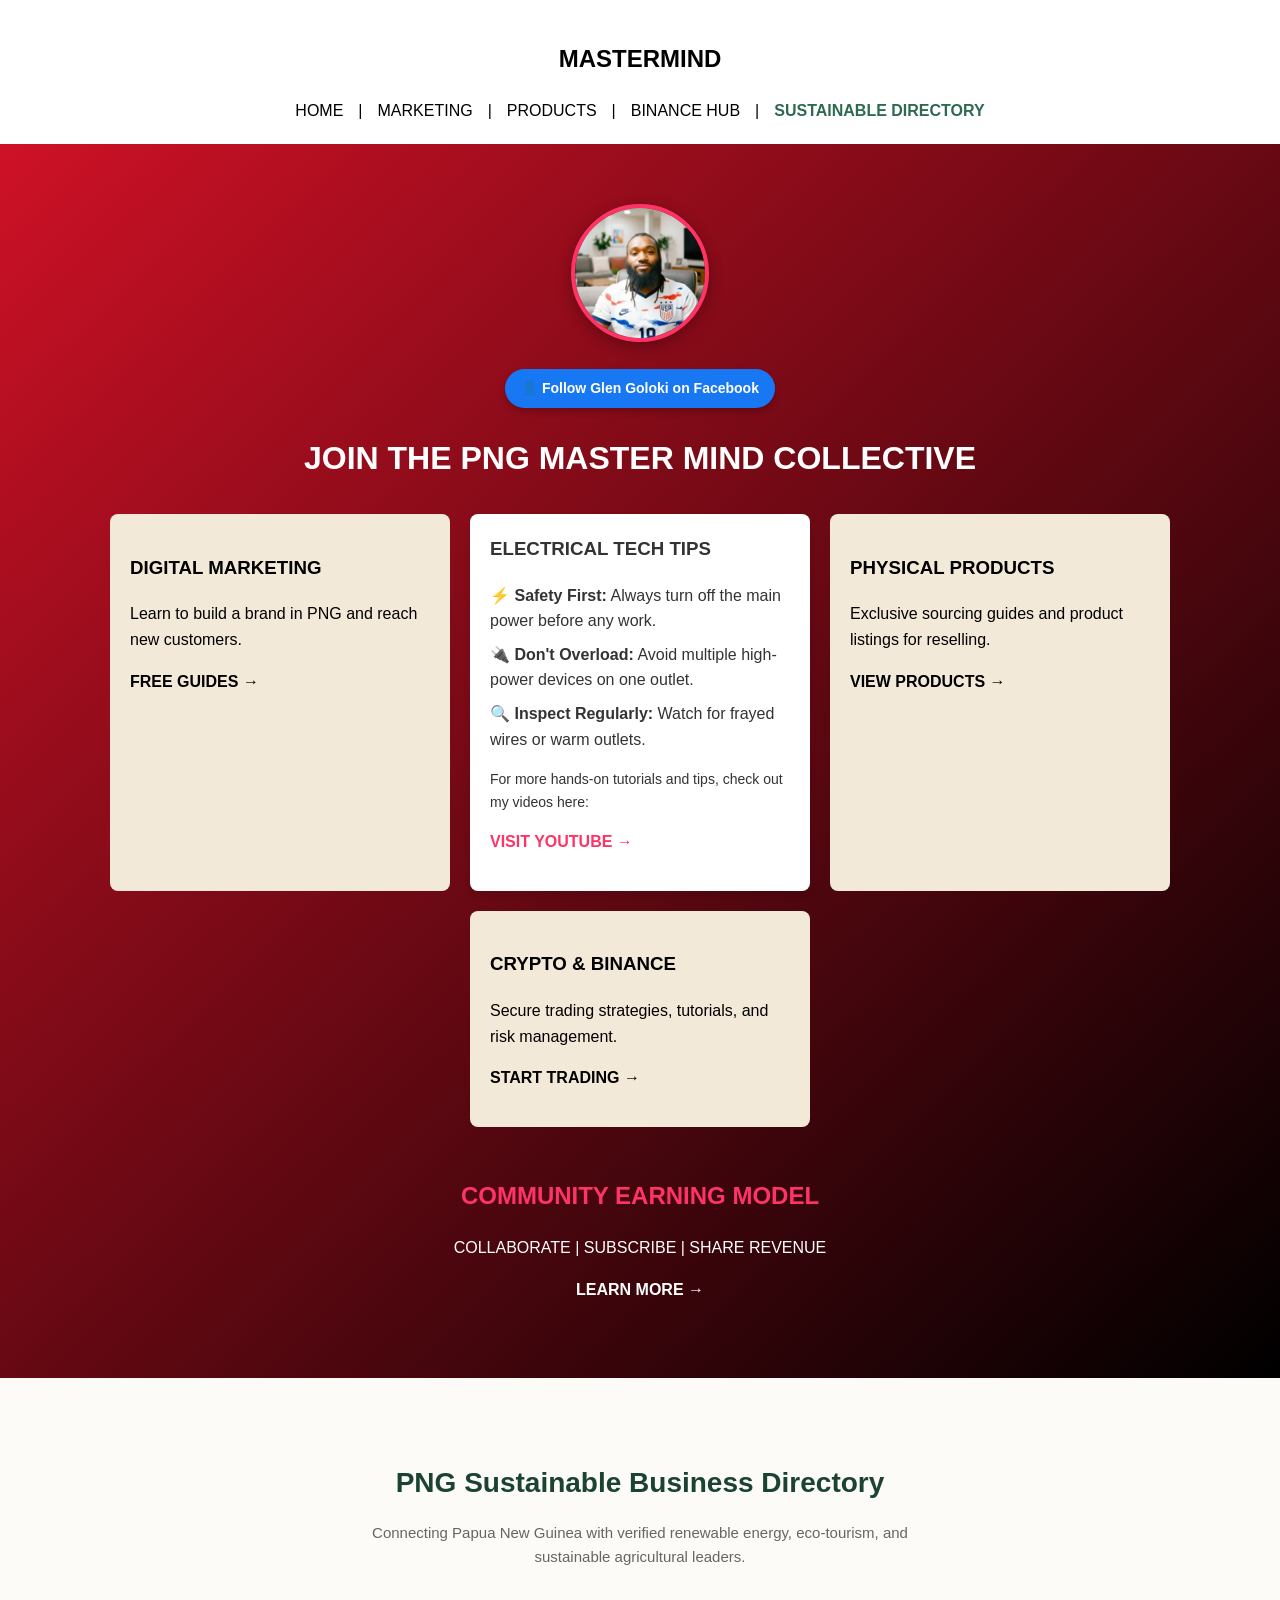
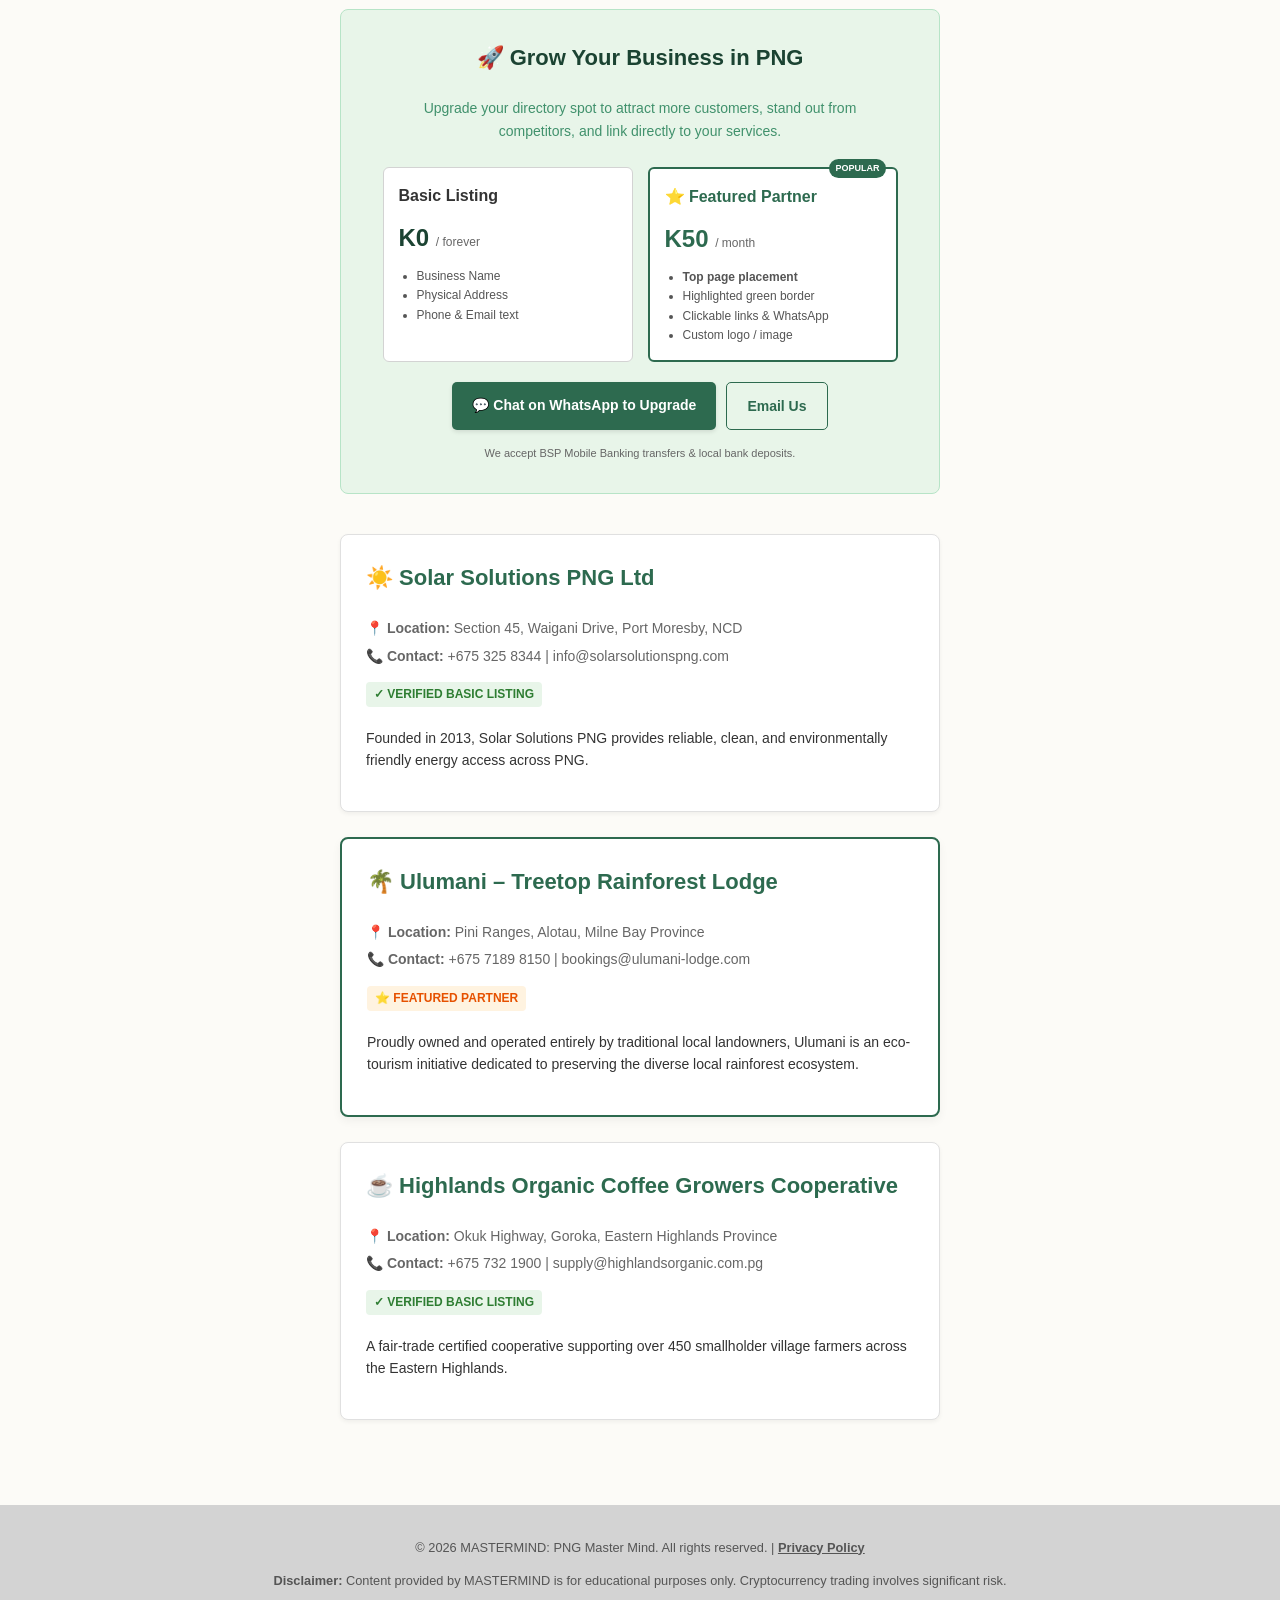
==== commit 674d8fdb: "Update index.html" ====
--- a/index.html
+++ b/index.html
@@ -1,4 +1,4 @@
-  <!DOCTYPE html>
+<!DOCTYPE html>
 <html lang="en">
 <head>
     <meta charset="UTF-8">
@@ -58,7 +58,7 @@
             <img src="profile.jpg" alt="Mastermind Founder" style="width: 130px; height: 130px; border-radius: 50%; object-fit: cover; border: 4px solid #ff3366; box-shadow: 0 4px 15px rgba(0,0,0,0.3);">
         </div>
 
-        <!-- NEW FACEBOOK PROFILE CHIP -->
+        <!-- FACEBOOK PROFILE CHIP -->
         <div>
             <a href="https://www.facebook.com/share/1889UxGZRA/" target="_blank" class="btn-fb">
                 👤 Follow Glen Goloki on Facebook
@@ -66,14 +66,6 @@
         </div>
 
         <h1 style="margin-top: 25px;">JOIN THE PNG MASTER MIND COLLECTIVE</h1>
-        
-        <div style="max-width: 400px; margin: 30px auto; background: rgba(255,255,255,0.1); padding: 20px; border-radius: 10px;">
-            <form action="submit_form.php" method="POST">
-                <input type="text" name="name" placeholder="Your Name" style="width: 100%; padding: 10px; margin-bottom: 10px; border-radius: 5px; border: none;" required>
-                <input type="email" name="email" placeholder="Your Email" style="width: 100%; padding: 10px; margin-bottom: 10px; border-radius: 5px; border: none;" required>
-                <button type="submit" class="btn" style="width: 100%;">JOIN NOW</button>
-            </form>
-        </div>
 
         <div class="container">
             <div class="card">
@@ -154,7 +146,7 @@
                 </div>
 
                 <div style="display: flex; gap: 10px; justify-content: center; flex-wrap: wrap;">
-                    <a href="https://wa.me/67579056975" target="_blank" style="background: #2d6a4f; color: white; padding: 12px 20px; font-weight: bold; border-radius: 5px; font-size: 14px; box-shadow: 0 2px 4px rgba(0,0,0,0.1);">
+                    <a href="https://wa.me/67579056965" target="_blank" style="background: #2d6a4f; color: white; padding: 12px 20px; font-weight: bold; border-radius: 5px; font-size: 14px; box-shadow: 0 2px 4px rgba(0,0,0,0.1);">
                         💬 Chat on WhatsApp to Upgrade
                     </a>
                     <a href="mailto:golokiglen25@gmail.com?subject=Directory%20Upgrade%20Inquiry" style="background: transparent; color: #2d6a4f; border: 1px solid #2d6a4f; padding: 12px 20px; font-weight: bold; border-radius: 5px; font-size: 14px;">
@@ -221,4 +213,3 @@
 
 </body>
 </html>
-
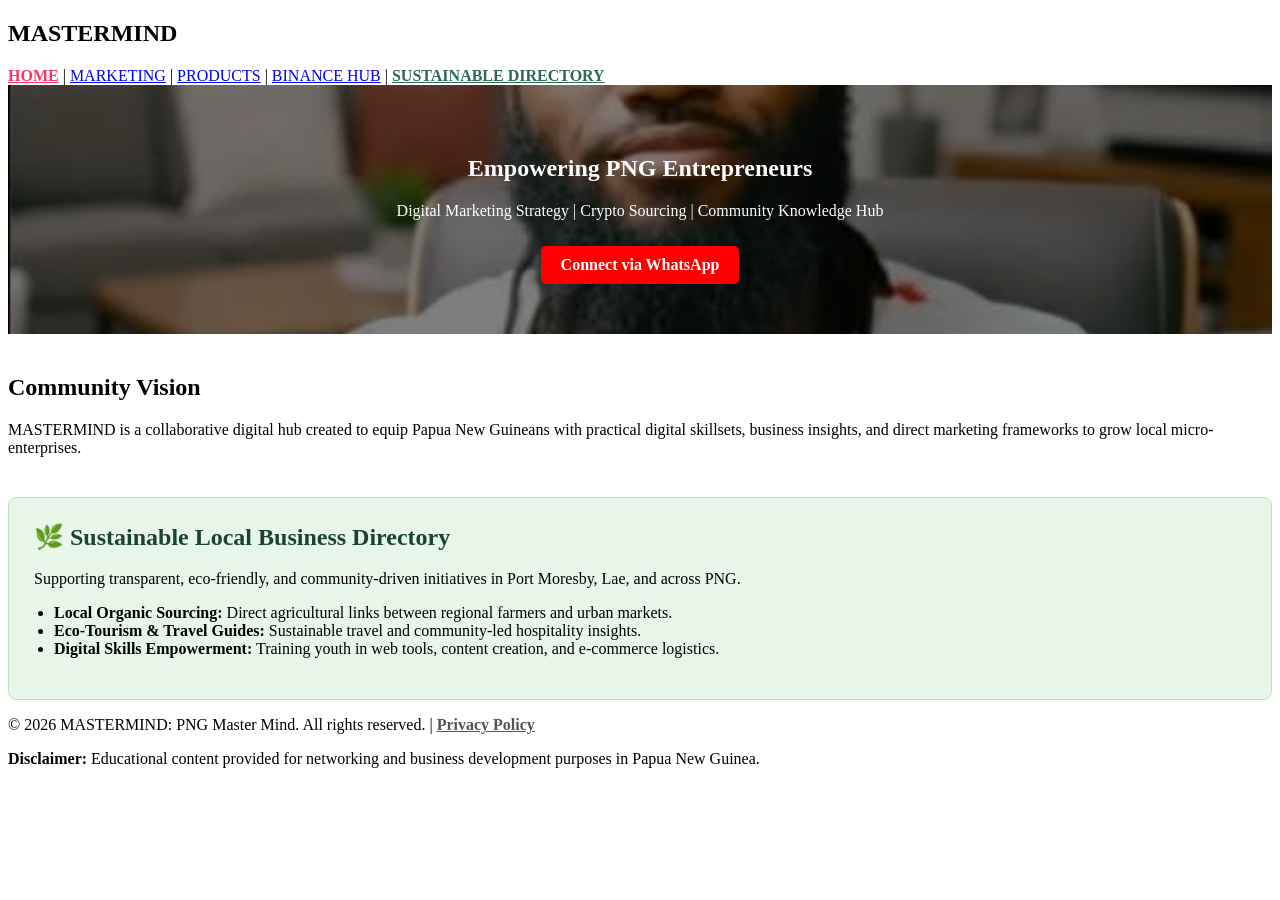
==== commit 8ae12e1e: "Update index.html" ====
--- a/index.html
+++ b/index.html
@@ -3,48 +3,18 @@
 <head>
     <meta charset="UTF-8">
     <meta name="viewport" content="width=device-width, initial-scale=1.0">
-    <title>MASTERMIND | PNG Master Mind Collective</title>
-    <style>
-        body { margin: 0; font-family: sans-serif; line-height: 1.6; }
-        header { padding: 20px; text-align: center; background: #fff; }
-        nav { display: flex; gap: 15px; justify-content: center; flex-wrap: wrap; margin-top: 10px; }
-        .hero-bg { background: linear-gradient(to bottom right, #ce1126, #000000); padding: 60px 20px; color: white; text-align: center; }
-        .container { display: flex; justify-content: center; gap: 20px; margin-top: 30px; flex-wrap: wrap; }
-        .card { background: #f2e9d8; padding: 20px; border-radius: 8px; color: black; width: 100%; max-width: 300px; text-align: left; }
-        .btn { background: #ff3366; color: white; padding: 10px 20px; border: none; border-radius: 5px; cursor: pointer; font-weight: bold; }
-        .btn-fb { background: #1877f2; color: white; padding: 8px 16px; border: none; border-radius: 20px; font-weight: bold; display: inline-flex; align-items: center; gap: 8px; font-size: 14px; margin-top: 10px; text-decoration: none; box-shadow: 0 4px 6px rgba(0,0,0,0.2); }
-        .footer { background: #d3d3d3; padding: 20px; text-align: center; font-size: 0.8em; color: #555; }
-        a { text-decoration: none; color: inherit; }
-        .hero-section {
-            background-image: url('profile.jpg'); 
-            background-size: cover;          
-            background-position: center;     
-            background-repeat: no-repeat;
-            padding: 50px 20px;
-            position: relative;
-        }
-        .service-box {
-            background: #fff;
-            color: #333;
-            padding: 20px;
-            border-radius: 8px;
-            width: 100%;
-            max-width: 300px;
-            text-align: left;
-            box-shadow: 0 4px 6px rgba(0,0,0,0.1);
-        }
-        @media (max-width: 600px) {
-            .container { flex-direction: column; align-items: center; }
-            .card, .service-box { width: 90%; max-width: 90%; }
-        }
-    </style>
+    <title>MASTERMIND | Papua New Guinea Digital Hub</title>
+    <link rel="stylesheet" href="style.css">
+    <!-- Google AdSense Code -->
+    <script async src="https://pagead2.googlesyndication.com/pagead/js/adsbygoogle.js?client=ca-pub-9020879564342592"
+         crossorigin="anonymous"></script>
 </head>
 <body>
 
     <header>
         <h2>MASTERMIND</h2>
         <nav>
-            <a href="index.html">HOME</a> | 
+            <a href="index.html" style="font-weight: bold; color: #ff3366;">HOME</a> | 
             <a href="marketing.html">MARKETING</a> | 
             <a href="products.html">PRODUCTS</a> | 
             <a href="binance.html">BINANCE HUB</a> |
@@ -52,163 +22,35 @@
         </nav>
     </header>
 
-    <div class="hero-bg">
-        <!-- TOP PROFILE IMAGE -->
-        <div style="margin-bottom: 10px;">
-            <img src="profile.jpg" alt="Mastermind Founder" style="width: 130px; height: 130px; border-radius: 50%; object-fit: cover; border: 4px solid #ff3366; box-shadow: 0 4px 15px rgba(0,0,0,0.3);">
-        </div>
+    <main class="content">
+        <section class="hero-section">
+            <div class="hero-content">
+                <h1>Empowering PNG Entrepreneurs</h1>
+                <p>Digital Marketing Strategy | Crypto Sourcing | Community Knowledge Hub</p>
+                <a href="https://wa.me/67579056965" target="_blank" class="cta-button">Connect via WhatsApp</a>
+            </div>
+        </section>
 
-        <!-- FACEBOOK PROFILE CHIP -->
-        <div>
-            <a href="https://www.facebook.com/share/1889UxGZRA/" target="_blank" class="btn-fb">
-                👤 Follow Glen Goloki on Facebook
-            </a>
-        </div>
+        <section style="margin-top: 40px;">
+            <h2>Community Vision</h2>
+            <p>MASTERMIND is a collaborative digital hub created to equip Papua New Guineans with practical digital skillsets, business insights, and direct marketing frameworks to grow local micro-enterprises.</p>
+        </section>
 
-        <h1 style="margin-top: 25px;">JOIN THE PNG MASTER MIND COLLECTIVE</h1>
-
-        <div class="container">
-            <div class="card">
-                <h3>DIGITAL MARKETING</h3>
-                <p>Learn to build a brand in PNG and reach new customers.</p>
-                <p><strong><a href="marketing.html">FREE GUIDES →</a></strong></p>
-            </div>
+        <section id="directory" style="margin-top: 40px; background: #e8f5e9; padding: 25px; border-radius: 8px; border: 1px solid #b7e4c7;">
+            <h2 style="color: #1b4332; margin-top: 0;">🌿 Sustainable Local Business Directory</h2>
+            <p>Supporting transparent, eco-friendly, and community-driven initiatives in Port Moresby, Lae, and across PNG.</p>
             
-            <div class="service-box">
-                <h3 style="margin-top: 0; text-align: left;">ELECTRICAL TECH TIPS</h3>
-                <ul style="text-align: left; list-style-type: none; padding-left: 0;">
-                    <li style="margin-bottom: 8px;">⚡ <strong>Safety First:</strong> Always turn off the main power before any work.</li>
-                    <li style="margin-bottom: 8px;">🔌 <strong>Don't Overload:</strong> Avoid multiple high-power devices on one outlet.</li>
-                    <li style="margin-bottom: 8px;">🔍 <strong>Inspect Regularly:</strong> Watch for frayed wires or warm outlets.</li>
-                </ul>
-                <p style="font-size: 14px; text-align: left;">For more hands-on tutorials and tips, check out my videos here:</p>
-                <p style="text-align: left;"><strong><a href="https://youtube.com/@tgl-v9l?si=GPCsezzD4Vhh_WwA" target="_blank" style="color: #ff3366;">VISIT YOUTUBE →</a></strong></p>
-            </div>
-
-            <div class="card">
-                <h3>PHYSICAL PRODUCTS</h3>
-                <p>Exclusive sourcing guides and product listings for reselling.</p>
-                <p><strong><a href="products.html">VIEW PRODUCTS →</a></strong></p>
-            </div>
-            
-            <div class="card">
-                <h3>CRYPTO &amp; BINANCE</h3>
-                <p>Secure trading strategies, tutorials, and risk management.</p>
-                <p><strong><a href="binance.html">START TRADING →</a></strong></p>
-            </div>
-        </div>
-
-        <div style="margin-top: 50px;">
-            <h2 style="color: #ff3366;">COMMUNITY EARNING MODEL</h2>
-            <p>COLLABORATE | SUBSCRIBE | SHARE REVENUE</p>
-            <p><strong><a href="model.html">LEARN MORE →</a></strong></p>
-        </div>
-    </div>
-
-    <!-- START OF PNG GREEN DIRECTORY SECTION -->
-    <section id="directory" style="padding: 60px 20px; font-family: sans-serif; background-color: #fcfbf7; color: #333;">
-        <div style="max-width: 600px; margin: 0 auto;">
-            <h2 style="text-align: center; color: #1b4332; margin-bottom: 10px; font-size: 28px;">
-                PNG Sustainable Business Directory
-            </h2>
-            <p style="text-align: center; color: #666; margin-bottom: 40px; font-size: 15px;">
-                Connecting Papua New Guinea with verified renewable energy, eco-tourism, and sustainable agricultural leaders.
-            </p>
-
-            <div style="background: #e8f5e9; border: 1px solid #b7e4c7; border-radius: 8px; padding: 30px 20px; margin-bottom: 40px; text-align: center;">
-                <h3 style="color: #1b4332; margin-top: 0; font-size: 22px;">🚀 Grow Your Business in PNG</h3>
-                <p style="color: #40916c; max-width: 500px; margin: 0 auto 25px auto; font-size: 14px;">
-                    Upgrade your directory spot to attract more customers, stand out from competitors, and link directly to your services.
-                </p>
-                
-                <div style="display: flex; gap: 15px; justify-content: center; flex-wrap: wrap; margin-bottom: 20px;">
-                    <div style="background: white; border: 1px solid #d3d3d3; border-radius: 6px; padding: 15px; flex: 1; min-width: 200px; max-width: 250px; box-sizing: border-box; text-align: left;">
-                        <h4 style="margin: 0; color: #333; font-size: 16px;">Basic Listing</h4>
-                        <div style="font-size: 24px; font-weight: bold; margin: 10px 0; color: #1b4332;">K0 <span style="font-size: 12px; font-weight: normal; color: #666;">/ forever</span></div>
-                        <ul style="padding-left: 18px; margin: 0; font-size: 12px; line-height: 1.6; color: #555;">
-                            <li>Business Name</li>
-                            <li>Physical Address</li>
-                            <li>Phone &amp; Email text</li>
-                        </ul>
-                    </div>
-
-                    <div style="background: white; border: 2px solid #2d6a4f; border-radius: 6px; padding: 15px; flex: 1; min-width: 200px; max-width: 250px; box-sizing: border-box; text-align: left; position: relative;">
-                        <span style="position: absolute; top: -10px; right: 10px; background: #2d6a4f; color: white; font-size: 9px; padding: 2px 6px; border-radius: 10px; font-weight: bold;">POPULAR</span>
-                        <h4 style="margin: 0; color: #2d6a4f; font-size: 16px;">⭐ Featured Partner</h4>
-                        <div style="font-size: 24px; font-weight: bold; margin: 10px 0; color: #2d6a4f;">K50 <span style="font-size: 12px; font-weight: normal; color: #666;">/ month</span></div>
-                        <ul style="padding-left: 18px; margin: 0; font-size: 12px; line-height: 1.6; color: #555;">
-                            <li><strong>Top page placement</strong></li>
-                            <li>Highlighted green border</li>
-                            <li>Clickable links &amp; WhatsApp</li>
-                            <li>Custom logo / image</li>
-                        </ul>
-                    </div>
-                </div>
-
-                <div style="display: flex; gap: 10px; justify-content: center; flex-wrap: wrap;">
-                    <a href="https://wa.me/67579056965" target="_blank" style="background: #2d6a4f; color: white; padding: 12px 20px; font-weight: bold; border-radius: 5px; font-size: 14px; box-shadow: 0 2px 4px rgba(0,0,0,0.1);">
-                        💬 Chat on WhatsApp to Upgrade
-                    </a>
-                    <a href="mailto:golokiglen25@gmail.com?subject=Directory%20Upgrade%20Inquiry" style="background: transparent; color: #2d6a4f; border: 1px solid #2d6a4f; padding: 12px 20px; font-weight: bold; border-radius: 5px; font-size: 14px;">
-                        Email Us
-                    </a>
-                </div>
-                <p style="font-size: 11px; color: #666; margin: 15px 0 0 0;">We accept BSP Mobile Banking transfers &amp; local bank deposits.</p>
-            </div>
-
-            <div style="background: white; border: 1px solid #e0e0e0; border-radius: 8px; padding: 25px; margin-bottom: 25px; box-shadow: 0 2px 4px rgba(0,0,0,0.05); text-align: left;">
-                <h3 style="margin-top: 0; color: #2d6a4f; font-size: 22px;">☀️ Solar Solutions PNG Ltd</h3>
-                <p style="margin: 5px 0; font-size: 14px; color: #666;">
-                    <strong>📍 Location:</strong> Section 45, Waigani Drive, Port Moresby, NCD
-                </p>
-                <p style="margin: 5px 0; font-size: 14px; color: #666;">
-                    <strong>📞 Contact:</strong> +675 325 8344 | info@solarsolutionspng.com
-                </p>
-                <div style="display: inline-block; background: #e8f5e9; color: #2e7d32; padding: 3px 8px; border-radius: 4px; font-size: 12px; font-weight: bold; margin: 10px 0;">
-                    ✓ VERIFIED BASIC LISTING
-                </div>
-                <p style="font-size: 14px; line-height: 1.6; color: #333; margin-top: 10px;">
-                    Founded in 2013, Solar Solutions PNG provides reliable, clean, and environmentally friendly energy access across PNG.
-                </p>
-            </div>
-
-            <div style="background: white; border: 2px solid #2d6a4f; border-radius: 8px; padding: 25px; margin-bottom: 25px; box-shadow: 0 4px 10px rgba(0,0,0,0.05); position: relative; text-align: left;">
-                <h3 style="margin-top: 0; color: #2d6a4f; font-size: 22px;">🌴 Ulumani – Treetop Rainforest Lodge</h3>
-                <p style="margin: 5px 0; font-size: 14px; color: #666;">
-                    <strong>📍 Location:</strong> Pini Ranges, Alotau, Milne Bay Province
-                </p>
-                <p style="margin: 5px 0; font-size: 14px; color: #666;">
-                    <strong>📞 Contact:</strong> +675 7189 8150 | bookings@ulumani-lodge.com
-                </p>
-                <div style="display: inline-block; background: #fff3e0; color: #e65100; padding: 3px 8px; border-radius: 4px; font-size: 12px; font-weight: bold; margin: 10px 0;">
-                    ⭐ FEATURED PARTNER
-                </div>
-                <p style="font-size: 14px; line-height: 1.6; color: #333; margin-top: 10px;">
-                    Proudly owned and operated entirely by traditional local landowners, Ulumani is an eco-tourism initiative dedicated to preserving the diverse local rainforest ecosystem.
-                </p>
-            </div>
-
-            <div style="background: white; border: 1px solid #e0e0e0; border-radius: 8px; padding: 25px; margin-bottom: 25px; box-shadow: 0 2px 4px rgba(0,0,0,0.05); text-align: left;">
-                <h3 style="margin-top: 0; color: #2d6a4f; font-size: 22px;">☕ Highlands Organic Coffee Growers Cooperative</h3>
-                <p style="margin: 5px 0; font-size: 14px; color: #666;">
-                    <strong>📍 Location:</strong> Okuk Highway, Goroka, Eastern Highlands Province
-                </p>
-                <p style="margin: 5px 0; font-size: 14px; color: #666;">
-                    <strong>📞 Contact:</strong> +675 732 1900 | supply@highlandsorganic.com.pg
-                </p>
-                <div style="display: inline-block; background: #e8f5e9; color: #2e7d32; padding: 3px 8px; border-radius: 4px; font-size: 12px; font-weight: bold; margin: 10px 0;">
-                    ✓ VERIFIED BASIC LISTING
-                </div>
-                <p style="font-size: 14px; line-height: 1.6; color: #333; margin-top: 10px;">
-                    A fair-trade certified cooperative supporting over 450 smallholder village farmers across the Eastern Highlands.
-                </p>
-            </div>
-        </div>
-    </section>
+            <ul style="padding-left: 20px;">
+                <li><strong>Local Organic Sourcing:</strong> Direct agricultural links between regional farmers and urban markets.</li>
+                <li><strong>Eco-Tourism &amp; Travel Guides:</strong> Sustainable travel and community-led hospitality insights.</li>
+                <li><strong>Digital Skills Empowerment:</strong> Training youth in web tools, content creation, and e-commerce logistics.</li>
+            </ul>
+        </section>
+    </main>
 
     <footer class="footer">
         <p>© 2026 MASTERMIND: PNG Master Mind. All rights reserved. | <a href="privacy.html" style="text-decoration: underline; color: #555; font-weight: bold;">Privacy Policy</a></p>
-        <p><strong>Disclaimer:</strong> Content provided by MASTERMIND is for educational purposes only. Cryptocurrency trading involves significant risk.</p>
+        <p><strong>Disclaimer:</strong> Educational content provided for networking and business development purposes in Papua New Guinea.</p>
     </footer>
 
 </body>
--- a/style.css
+++ b/style.css
@@ -0,0 +1,46 @@
+.hero-section {
+  /* Fix: Wrapped in url() and removed loose text */
+  background-image: url('profile.jpg'); 
+  background-size: cover;          /* Ensures it fills the space */
+  background-position: center;     /* Keeps background centered */
+  background-repeat: no-repeat;
+  padding: 50px 20px;
+  position: relative;
+  overflow: hidden;                /* Keeps pseudo-element overlay contained */
+}
+
+/* Dark translucent overlay for text readability */
+.hero-section::before {
+  content: "";
+  position: absolute;
+  top: 0;
+  left: 0;
+  width: 100%;
+  height: 100%;
+  background-color: rgba(0, 0, 0, 0.5); /* 50% dark overlay */
+  z-index: 1;
+}
+
+.hero-content {
+  position: relative;
+  z-index: 2;                      /* Keeps text above overlay */
+  color: #ffffff;
+  text-align: center;
+}
+
+/* Call-to-action button */
+.cta-button {
+  display: inline-block;
+  padding: 10px 20px;
+  background-color: #ff0000;       /* YouTube Red */
+  color: #ffffff;
+  text-decoration: none;
+  border-radius: 5px;
+  margin-top: 10px;
+  font-weight: bold;
+  transition: background-color 0.2s ease; /* Smooth hover effect */
+}
+
+.cta-button:hover {
+  background-color: #cc0000;
+}
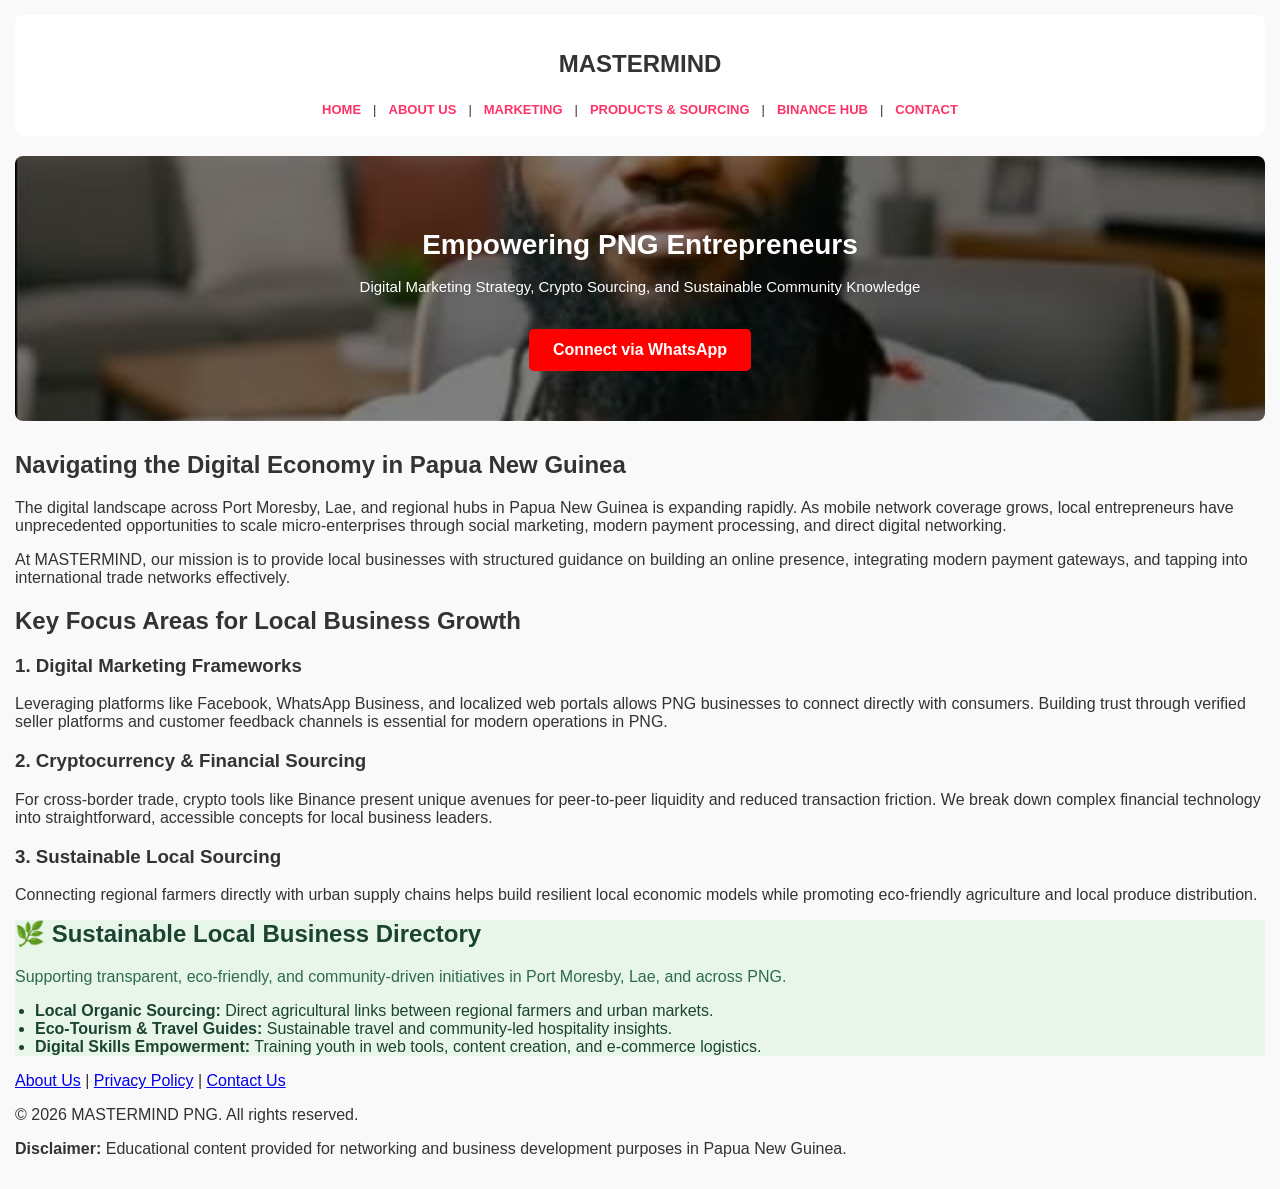
==== commit 0eb4e969: "Update index.html" ====
--- a/index.html
+++ b/index.html
@@ -5,20 +5,19 @@
     <meta name="viewport" content="width=device-width, initial-scale=1.0">
     <title>MASTERMIND | Papua New Guinea Digital Hub</title>
     <link rel="stylesheet" href="style.css">
-    <!-- Google AdSense Code -->
-    <script async src="https://pagead2.googlesyndication.com/pagead/js/adsbygoogle.js?client=ca-pub-9020879564342592"
-         crossorigin="anonymous"></script>
+    <script async src="https://pagead2.googlesyndication.com/pagead/js/adsbygoogle.js?client=ca-pub-9020879564342592" crossorigin="anonymous"></script>
 </head>
 <body>
 
     <header>
         <h2>MASTERMIND</h2>
         <nav>
-            <a href="index.html" style="font-weight: bold; color: #ff3366;">HOME</a> | 
+            <a href="index.html" class="active">HOME</a> | 
+            <a href="about.html">ABOUT US</a> | 
             <a href="marketing.html">MARKETING</a> | 
-            <a href="products.html">PRODUCTS</a> | 
+            <a href="products.html">PRODUCTS &amp; SOURCING</a> | 
             <a href="binance.html">BINANCE HUB</a> |
-            <a href="#directory" style="color: #2d6a4f; font-weight: bold;">SUSTAINABLE DIRECTORY</a>
+            <a href="contact.html">CONTACT</a>
         </nav>
     </header>
 
@@ -26,21 +25,34 @@
         <section class="hero-section">
             <div class="hero-content">
                 <h1>Empowering PNG Entrepreneurs</h1>
-                <p>Digital Marketing Strategy | Crypto Sourcing | Community Knowledge Hub</p>
+                <p>Digital Marketing Strategy, Crypto Sourcing, and Sustainable Community Knowledge</p>
                 <a href="https://wa.me/67579056965" target="_blank" class="cta-button">Connect via WhatsApp</a>
             </div>
         </section>
 
-        <section style="margin-top: 40px;">
-            <h2>Community Vision</h2>
-            <p>MASTERMIND is a collaborative digital hub created to equip Papua New Guineans with practical digital skillsets, business insights, and direct marketing frameworks to grow local micro-enterprises.</p>
-        </section>
+        <article>
+            <h2>Navigating the Digital Economy in Papua New Guinea</h2>
+            <p>The digital landscape across Port Moresby, Lae, and regional hubs in Papua New Guinea is expanding rapidly. As mobile network coverage grows, local entrepreneurs have unprecedented opportunities to scale micro-enterprises through social marketing, modern payment processing, and direct digital networking.</p>
+            <p>At MASTERMIND, our mission is to provide local businesses with structured guidance on building an online presence, integrating modern payment gateways, and tapping into international trade networks effectively.</p>
+        </article>
 
-        <section id="directory" style="margin-top: 40px; background: #e8f5e9; padding: 25px; border-radius: 8px; border: 1px solid #b7e4c7;">
-            <h2 style="color: #1b4332; margin-top: 0;">🌿 Sustainable Local Business Directory</h2>
-            <p>Supporting transparent, eco-friendly, and community-driven initiatives in Port Moresby, Lae, and across PNG.</p>
+        <article>
+            <h2>Key Focus Areas for Local Business Growth</h2>
             
-            <ul style="padding-left: 20px;">
+            <h3>1. Digital Marketing Frameworks</h3>
+            <p>Leveraging platforms like Facebook, WhatsApp Business, and localized web portals allows PNG businesses to connect directly with consumers. Building trust through verified seller platforms and customer feedback channels is essential for modern operations in PNG.</p>
+
+            <h3>2. Cryptocurrency & Financial Sourcing</h3>
+            <p>For cross-border trade, crypto tools like Binance present unique avenues for peer-to-peer liquidity and reduced transaction friction. We break down complex financial technology into straightforward, accessible concepts for local business leaders.</p>
+
+            <h3>3. Sustainable Local Sourcing</h3>
+            <p>Connecting regional farmers directly with urban supply chains helps build resilient local economic models while promoting eco-friendly agriculture and local produce distribution.</p>
+        </article>
+
+        <section id="directory" class="cta-box" style="text-align: left; background: #e8f5e9; border-color: #b7e4c7;">
+            <h2 style="color: #1b4332; margin-top: 0; border: none;">🌿 Sustainable Local Business Directory</h2>
+            <p style="color: #2d6a4f;">Supporting transparent, eco-friendly, and community-driven initiatives in Port Moresby, Lae, and across PNG.</p>
+            <ul style="padding-left: 20px; color: #1b4332;">
                 <li><strong>Local Organic Sourcing:</strong> Direct agricultural links between regional farmers and urban markets.</li>
                 <li><strong>Eco-Tourism &amp; Travel Guides:</strong> Sustainable travel and community-led hospitality insights.</li>
                 <li><strong>Digital Skills Empowerment:</strong> Training youth in web tools, content creation, and e-commerce logistics.</li>
@@ -49,7 +61,12 @@
     </main>
 
     <footer class="footer">
-        <p>© 2026 MASTERMIND: PNG Master Mind. All rights reserved. | <a href="privacy.html" style="text-decoration: underline; color: #555; font-weight: bold;">Privacy Policy</a></p>
+        <p>
+            <a href="about.html">About Us</a> | 
+            <a href="privacy.html">Privacy Policy</a> | 
+            <a href="contact.html">Contact Us</a>
+        </p>
+        <p>© 2026 MASTERMIND PNG. All rights reserved.</p>
         <p><strong>Disclaimer:</strong> Educational content provided for networking and business development purposes in Papua New Guinea.</p>
     </footer>
 
--- a/style.css
+++ b/style.css
@@ -1,46 +1,176 @@
+/* Base Styles */
+body {
+  font-family: Arial, sans-serif;
+  margin: 0;
+  padding: 15px;
+  background-color: #f9f9f9;
+  color: #333;
+}
+
+/* Header & Clean Navigation */
+header {
+  padding: 15px 10px;
+  text-align: center;
+  background: #ffffff;
+  margin-bottom: 20px;
+  border-radius: 8px;
+}
+
+nav {
+  display: flex;
+  gap: 8px 12px;
+  justify-content: center;
+  align-items: center;
+  flex-wrap: wrap;
+  margin-top: 10px;
+  font-size: 13px;
+  line-height: 1.8;
+}
+
+nav a {
+  text-decoration: none;
+  color: #ff3366;
+  white-space: nowrap;
+  font-weight: bold;
+}
+
+/* Hero Section with profile.jpg Background */
 .hero-section {
-  /* Fix: Wrapped in url() and removed loose text */
-  background-image: url('profile.jpg'); 
-  background-size: cover;          /* Ensures it fills the space */
-  background-position: center;     /* Keeps background centered */
+  position: relative;
+  background-image: linear-gradient(rgba(0, 0, 0, 0.5), rgba(0, 0, 0, 0.5)), url('profile.jpg'); 
+  background-size: cover;
+  background-position: center;
   background-repeat: no-repeat;
   padding: 50px 20px;
-  position: relative;
-  overflow: hidden;                /* Keeps pseudo-element overlay contained */
-}
-
-/* Dark translucent overlay for text readability */
-.hero-section::before {
-  content: "";
-  position: absolute;
-  top: 0;
-  left: 0;
-  width: 100%;
-  height: 100%;
-  background-color: rgba(0, 0, 0, 0.5); /* 50% dark overlay */
-  z-index: 1;
+  border-radius: 8px;
+  margin-bottom: 30px;
+  overflow: hidden;
 }
 
 .hero-content {
   position: relative;
-  z-index: 2;                      /* Keeps text above overlay */
+  z-index: 2;
   color: #ffffff;
   text-align: center;
 }
 
-/* Call-to-action button */
-.cta-button {
+.hero-content h1 {
+  font-size: 28px;
+  margin-bottom: 10px;
+  font-weight: bold;
+}
+
+.hero-content p {
+  font-size: 15px;
+  margin-bottom: 20px;
+  line-height: 1.5;
+}
+
+/* Red Call-to-Action & WhatsApp Buttons */
+.cta-button,
+.btn-whatsapp {
   display: inline-block;
-  padding: 10px 20px;
-  background-color: #ff0000;       /* YouTube Red */
+  padding: 12px 24px;
+  background-color: #ff0000;
   color: #ffffff;
   text-decoration: none;
   border-radius: 5px;
   margin-top: 10px;
   font-weight: bold;
-  transition: background-color 0.2s ease; /* Smooth hover effect */
+  font-size: 16px;
+  transition: background-color 0.2s ease, transform 0.1s ease;
+}
+
+.cta-button:hover,
+.btn-whatsapp:hover {
+  background-color: #cc0000;
+}
+
+.cta-button:active,
+.btn-whatsapp:active {
+  transform: scale(0.98);
+  opacity: 0.9;
+}
+
+/* Code & Formula Boxes (Product Sourcing / Guides) */
+pre, code {
+  background-color: #f4f6f8;
+  border-left: 4px solid #00a86b;
+  color: #222;
+  font-family: 'Courier New', Courier, monospace;
+  padding: 12px 15px;
+  border-radius: 4px;
+  overflow-x: auto;
+  font-size: 13px;
+  line-height: 1.5;
+  display: block;
+  margin: 15px 0;
+}
+
+/* Mobile Responsiveness */
+@media (max-width: 480px) {
+  nav {
+    gap: 4px 8px;
+    font-size: 11px;
+  }
+}
+/* Hero Section with profile.jpg Background */
+.hero-section {
+  position: relative;
+  background-image: linear-gradient(rgba(0, 0, 0, 0.5), rgba(0, 0, 0, 0.5)), url('profile.jpg'); 
+  background-size: cover;
+  background-position: center;
+  background-repeat: no-repeat;
+  padding: 50px 20px;
+  border-radius: 8px;
+  margin-bottom: 30px;
+  overflow: hidden;
+}
+
+.hero-content {
+  position: relative;
+  z-index: 2;
+  color: #ffffff;
+  text-align: center;
+}
+
+.hero-content h1 {
+  font-size: 28px;
+  margin-bottom: 10px;
+  font-weight: bold;
+}
+
+.hero-content p {
+  font-size: 15px;
+  margin-bottom: 20px;
+  line-height: 1.5;
+}
+
+/* Red Call-to-Action Button */
+.cta-button {
+  display: inline-block;
+  padding: 12px 24px;
+  background-color: #ff0000;
+  color: #ffffff;
+  text-decoration: none;
+  border-radius: 5px;
+  margin-top: 10px;
+  font-weight: bold;
+  font-size: 16px;
+  transition: background-color 0.2s ease;
 }
 
 .cta-button:hover {
   background-color: #cc0000;
 }
+@media (max-width: 480px) {
+  nav {
+    gap: 4px 8px;
+    font-size: 11px;
+  }
+}
+.cta-button:active,
+.btn-whatsapp:active {
+  transform: scale(0.98);
+  opacity: 0.9;
+}
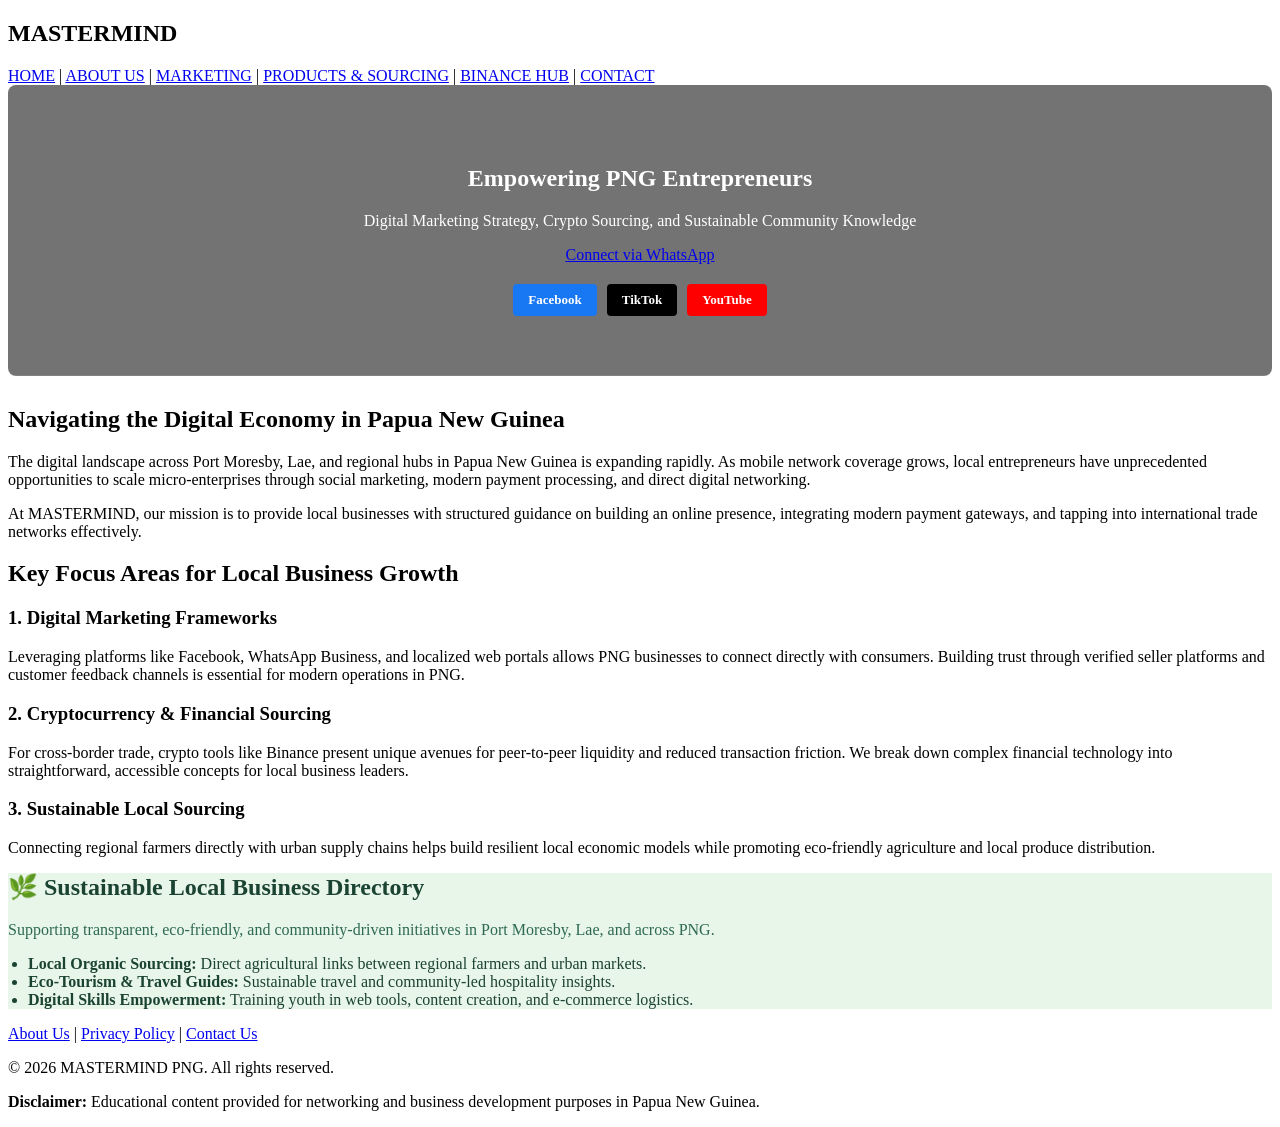
==== commit eca2ab5d: "Update index.html" ====
--- a/index.html
+++ b/index.html
@@ -27,6 +27,13 @@
                 <h1>Empowering PNG Entrepreneurs</h1>
                 <p>Digital Marketing Strategy, Crypto Sourcing, and Sustainable Community Knowledge</p>
                 <a href="https://wa.me/67579056965" target="_blank" class="cta-button">Connect via WhatsApp</a>
+                
+                <!-- Social Media Buttons -->
+                <div class="hero-socials" style="margin-top: 20px; display: flex; justify-content: center; gap: 10px; flex-wrap: wrap;">
+                    <a href="https://www.facebook.com/share/1866GXxGCc/" target="_blank" style="background: #1877F2; color: #fff; padding: 8px 15px; border-radius: 4px; text-decoration: none; font-weight: bold; font-size: 13px;">Facebook</a>
+                    <a href="https://www.tiktok.com/@glendigitalpng?_r=1&_t=ZS-993Ut4Eechp" target="_blank" style="background: #000000; color: #fff; padding: 8px 15px; border-radius: 4px; text-decoration: none; font-weight: bold; font-size: 13px;">TikTok</a>
+                    <a href="https://youtube.com/@tgl-v9l?si=PZvAiB5Upaw_vZMd" target="_blank" style="background: #FF0000; color: #fff; padding: 8px 15px; border-radius: 4px; text-decoration: none; font-weight: bold; font-size: 13px;">YouTube</a>
+                </div>
             </div>
         </section>
 
--- a/style.css
+++ b/style.css
@@ -1,176 +1,18 @@
-/* Base Styles */
-body {
-  font-family: Arial, sans-serif;
-  margin: 0;
-  padding: 15px;
-  background-color: #f9f9f9;
-  color: #333;
-}
-
-/* Header & Clean Navigation */
-header {
-  padding: 15px 10px;
-  text-align: center;
-  background: #ffffff;
-  margin-bottom: 20px;
-  border-radius: 8px;
-}
-
-nav {
-  display: flex;
-  gap: 8px 12px;
-  justify-content: center;
-  align-items: center;
-  flex-wrap: wrap;
-  margin-top: 10px;
-  font-size: 13px;
-  line-height: 1.8;
-}
-
-nav a {
-  text-decoration: none;
-  color: #ff3366;
-  white-space: nowrap;
-  font-weight: bold;
-}
-
-/* Hero Section with profile.jpg Background */
 .hero-section {
   position: relative;
-  background-image: linear-gradient(rgba(0, 0, 0, 0.5), rgba(0, 0, 0, 0.5)), url('profile.jpg'); 
+  background-image: linear-gradient(rgba(0, 0, 0, 0.55), rgba(0, 0, 0, 0.55)), url('Mastermind-PNG/profile.jpg'); 
   background-size: cover;
   background-position: center;
   background-repeat: no-repeat;
-  padding: 50px 20px;
+  padding: 60px 20px;
   border-radius: 8px;
   margin-bottom: 30px;
   overflow: hidden;
+  color: #ffffff; /* Ensures text stays white and readable over the dark gradient */
 }
 
 .hero-content {
   position: relative;
   z-index: 2;
-  color: #ffffff;
   text-align: center;
 }
-
-.hero-content h1 {
-  font-size: 28px;
-  margin-bottom: 10px;
-  font-weight: bold;
-}
-
-.hero-content p {
-  font-size: 15px;
-  margin-bottom: 20px;
-  line-height: 1.5;
-}
-
-/* Red Call-to-Action & WhatsApp Buttons */
-.cta-button,
-.btn-whatsapp {
-  display: inline-block;
-  padding: 12px 24px;
-  background-color: #ff0000;
-  color: #ffffff;
-  text-decoration: none;
-  border-radius: 5px;
-  margin-top: 10px;
-  font-weight: bold;
-  font-size: 16px;
-  transition: background-color 0.2s ease, transform 0.1s ease;
-}
-
-.cta-button:hover,
-.btn-whatsapp:hover {
-  background-color: #cc0000;
-}
-
-.cta-button:active,
-.btn-whatsapp:active {
-  transform: scale(0.98);
-  opacity: 0.9;
-}
-
-/* Code & Formula Boxes (Product Sourcing / Guides) */
-pre, code {
-  background-color: #f4f6f8;
-  border-left: 4px solid #00a86b;
-  color: #222;
-  font-family: 'Courier New', Courier, monospace;
-  padding: 12px 15px;
-  border-radius: 4px;
-  overflow-x: auto;
-  font-size: 13px;
-  line-height: 1.5;
-  display: block;
-  margin: 15px 0;
-}
-
-/* Mobile Responsiveness */
-@media (max-width: 480px) {
-  nav {
-    gap: 4px 8px;
-    font-size: 11px;
-  }
-}
-/* Hero Section with profile.jpg Background */
-.hero-section {
-  position: relative;
-  background-image: linear-gradient(rgba(0, 0, 0, 0.5), rgba(0, 0, 0, 0.5)), url('profile.jpg'); 
-  background-size: cover;
-  background-position: center;
-  background-repeat: no-repeat;
-  padding: 50px 20px;
-  border-radius: 8px;
-  margin-bottom: 30px;
-  overflow: hidden;
-}
-
-.hero-content {
-  position: relative;
-  z-index: 2;
-  color: #ffffff;
-  text-align: center;
-}
-
-.hero-content h1 {
-  font-size: 28px;
-  margin-bottom: 10px;
-  font-weight: bold;
-}
-
-.hero-content p {
-  font-size: 15px;
-  margin-bottom: 20px;
-  line-height: 1.5;
-}
-
-/* Red Call-to-Action Button */
-.cta-button {
-  display: inline-block;
-  padding: 12px 24px;
-  background-color: #ff0000;
-  color: #ffffff;
-  text-decoration: none;
-  border-radius: 5px;
-  margin-top: 10px;
-  font-weight: bold;
-  font-size: 16px;
-  transition: background-color 0.2s ease;
-}
-
-.cta-button:hover {
-  background-color: #cc0000;
-}
-@media (max-width: 480px) {
-  nav {
-    gap: 4px 8px;
-    font-size: 11px;
-  }
-}
-.cta-button:active,
-.btn-whatsapp:active {
-  transform: scale(0.98);
-  opacity: 0.9;
-}
